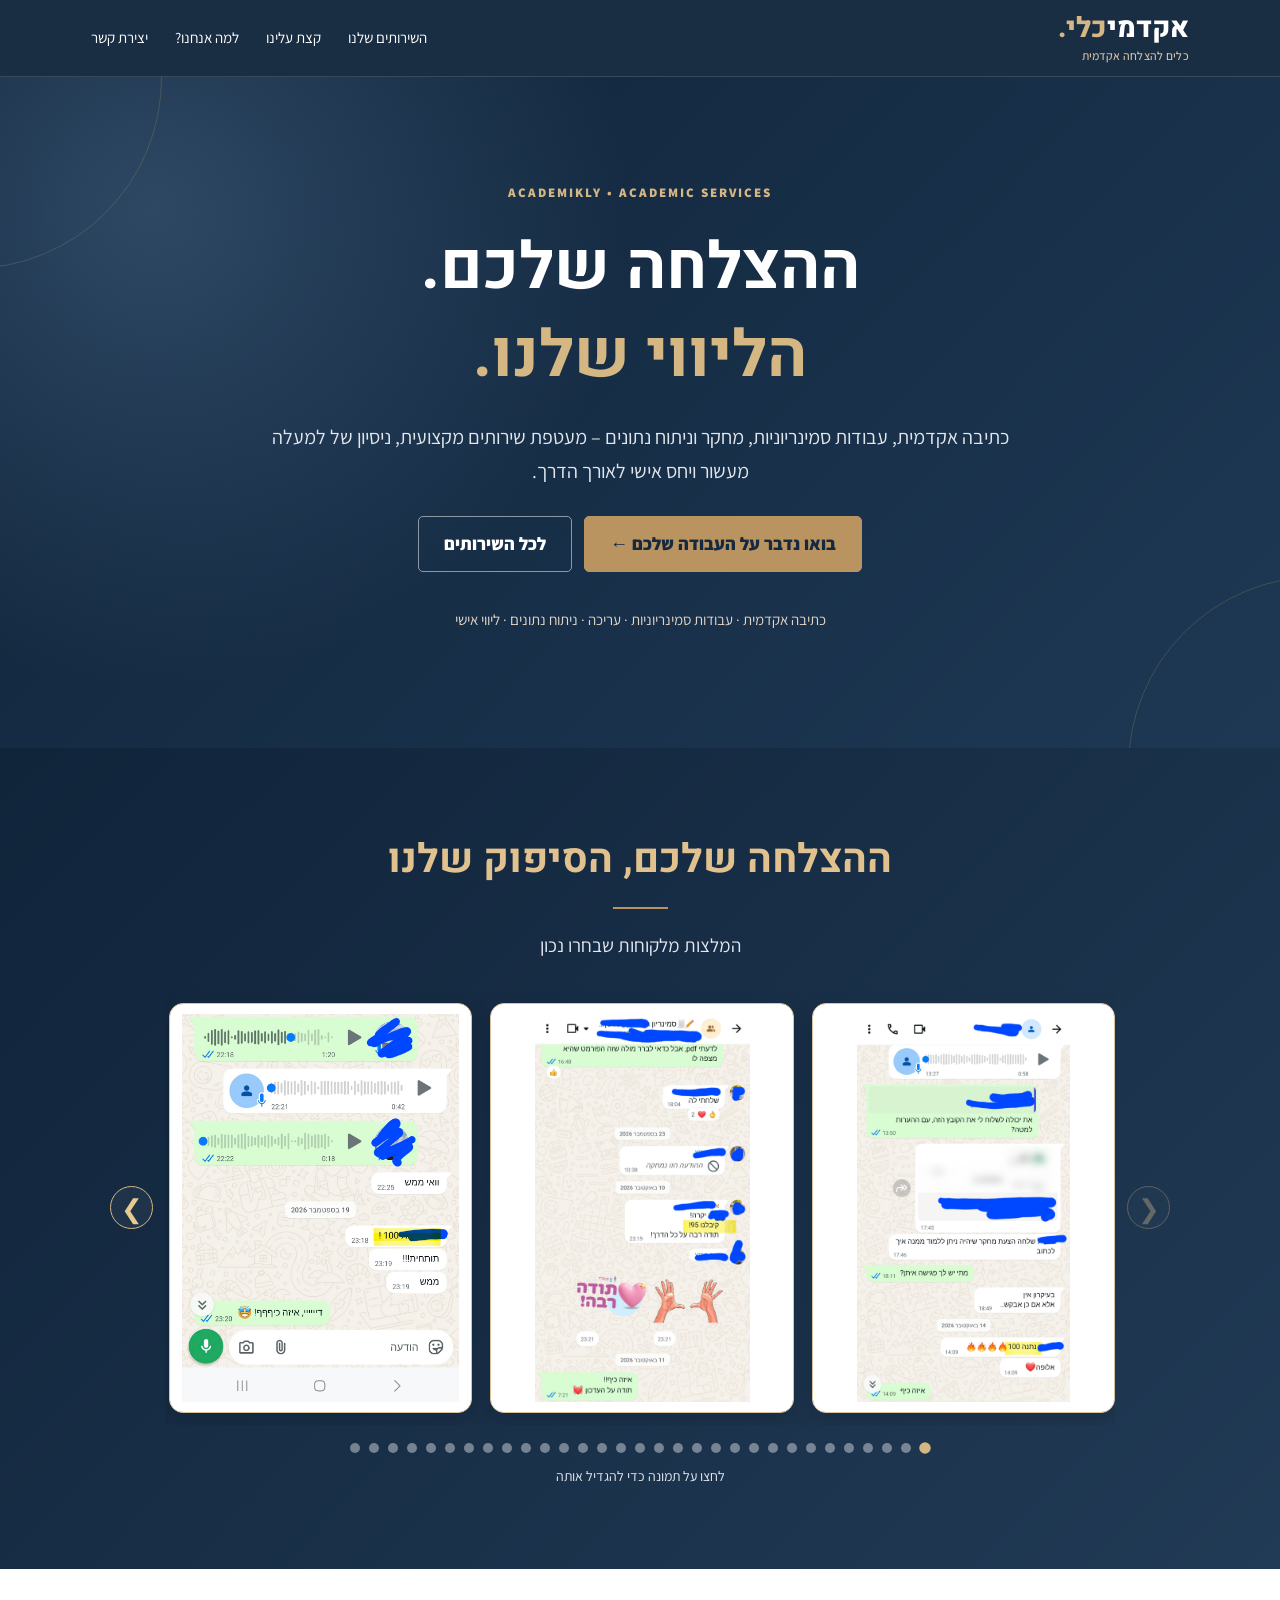
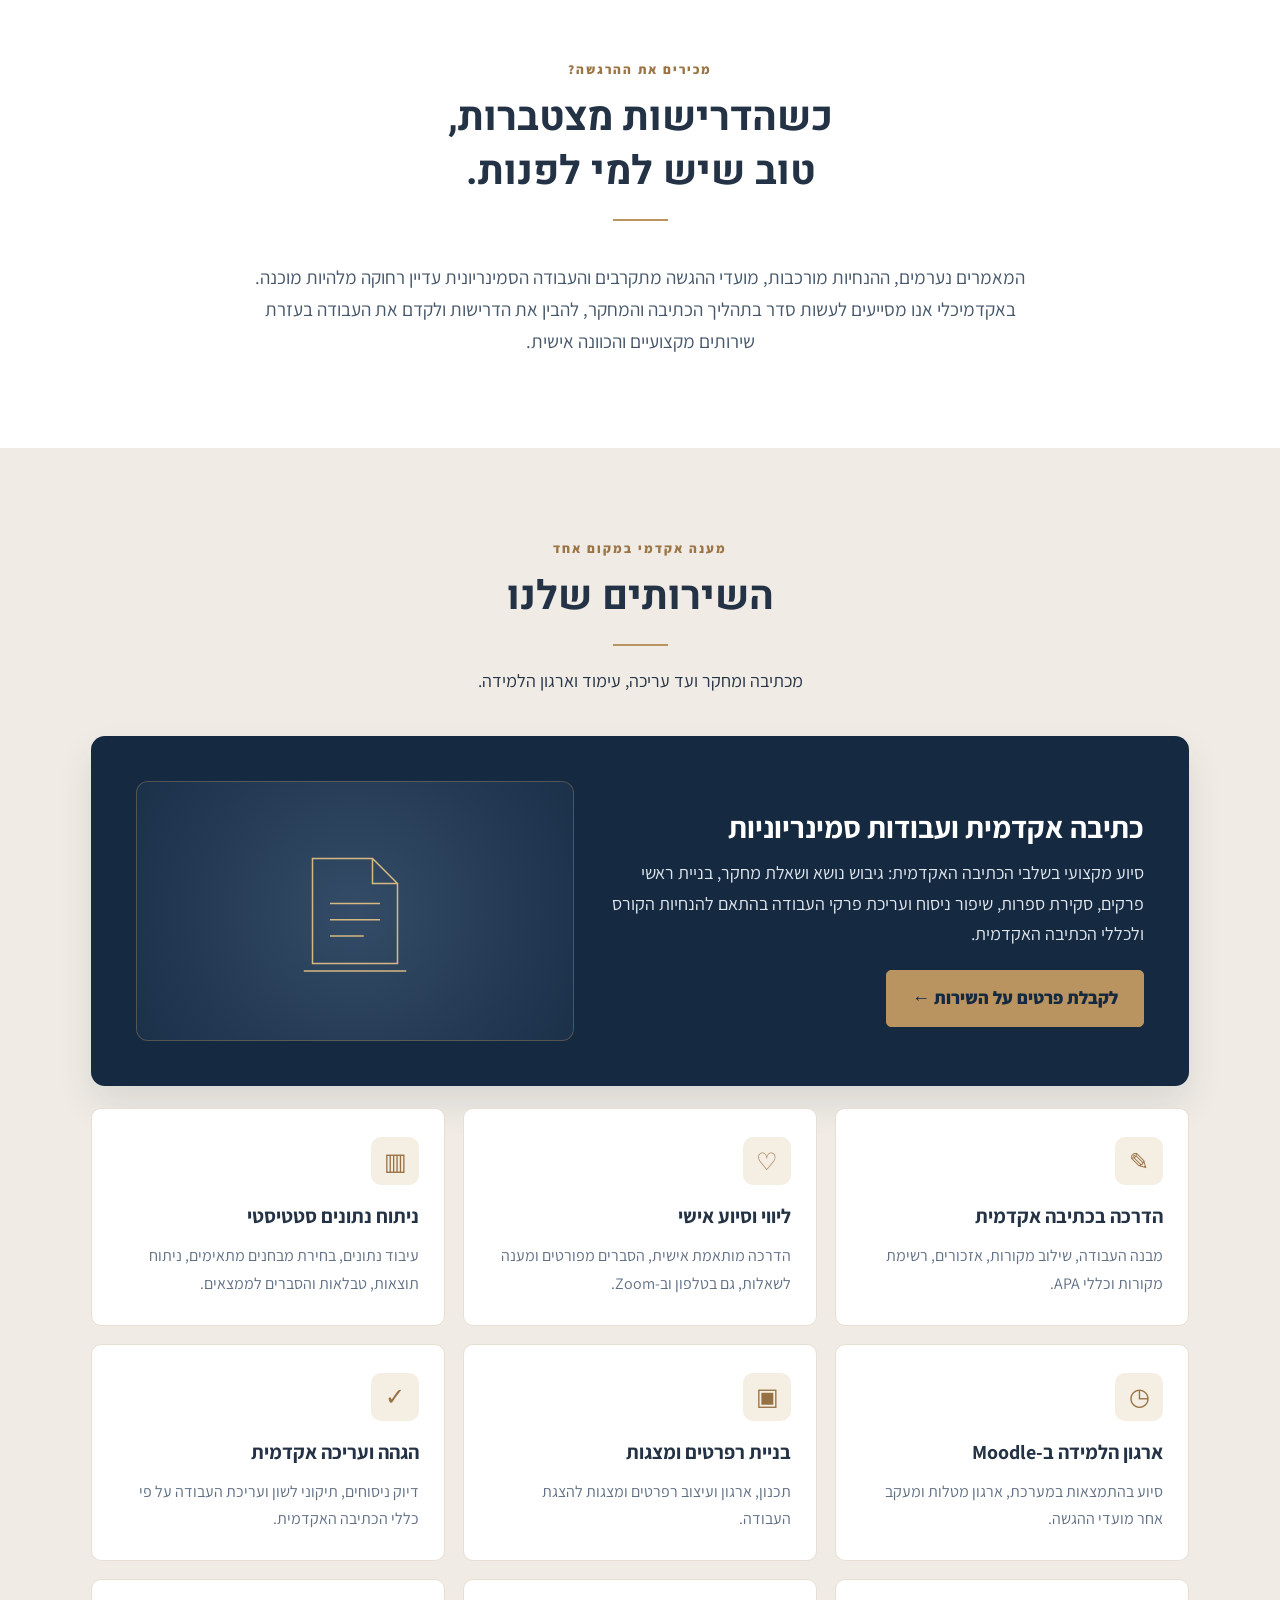
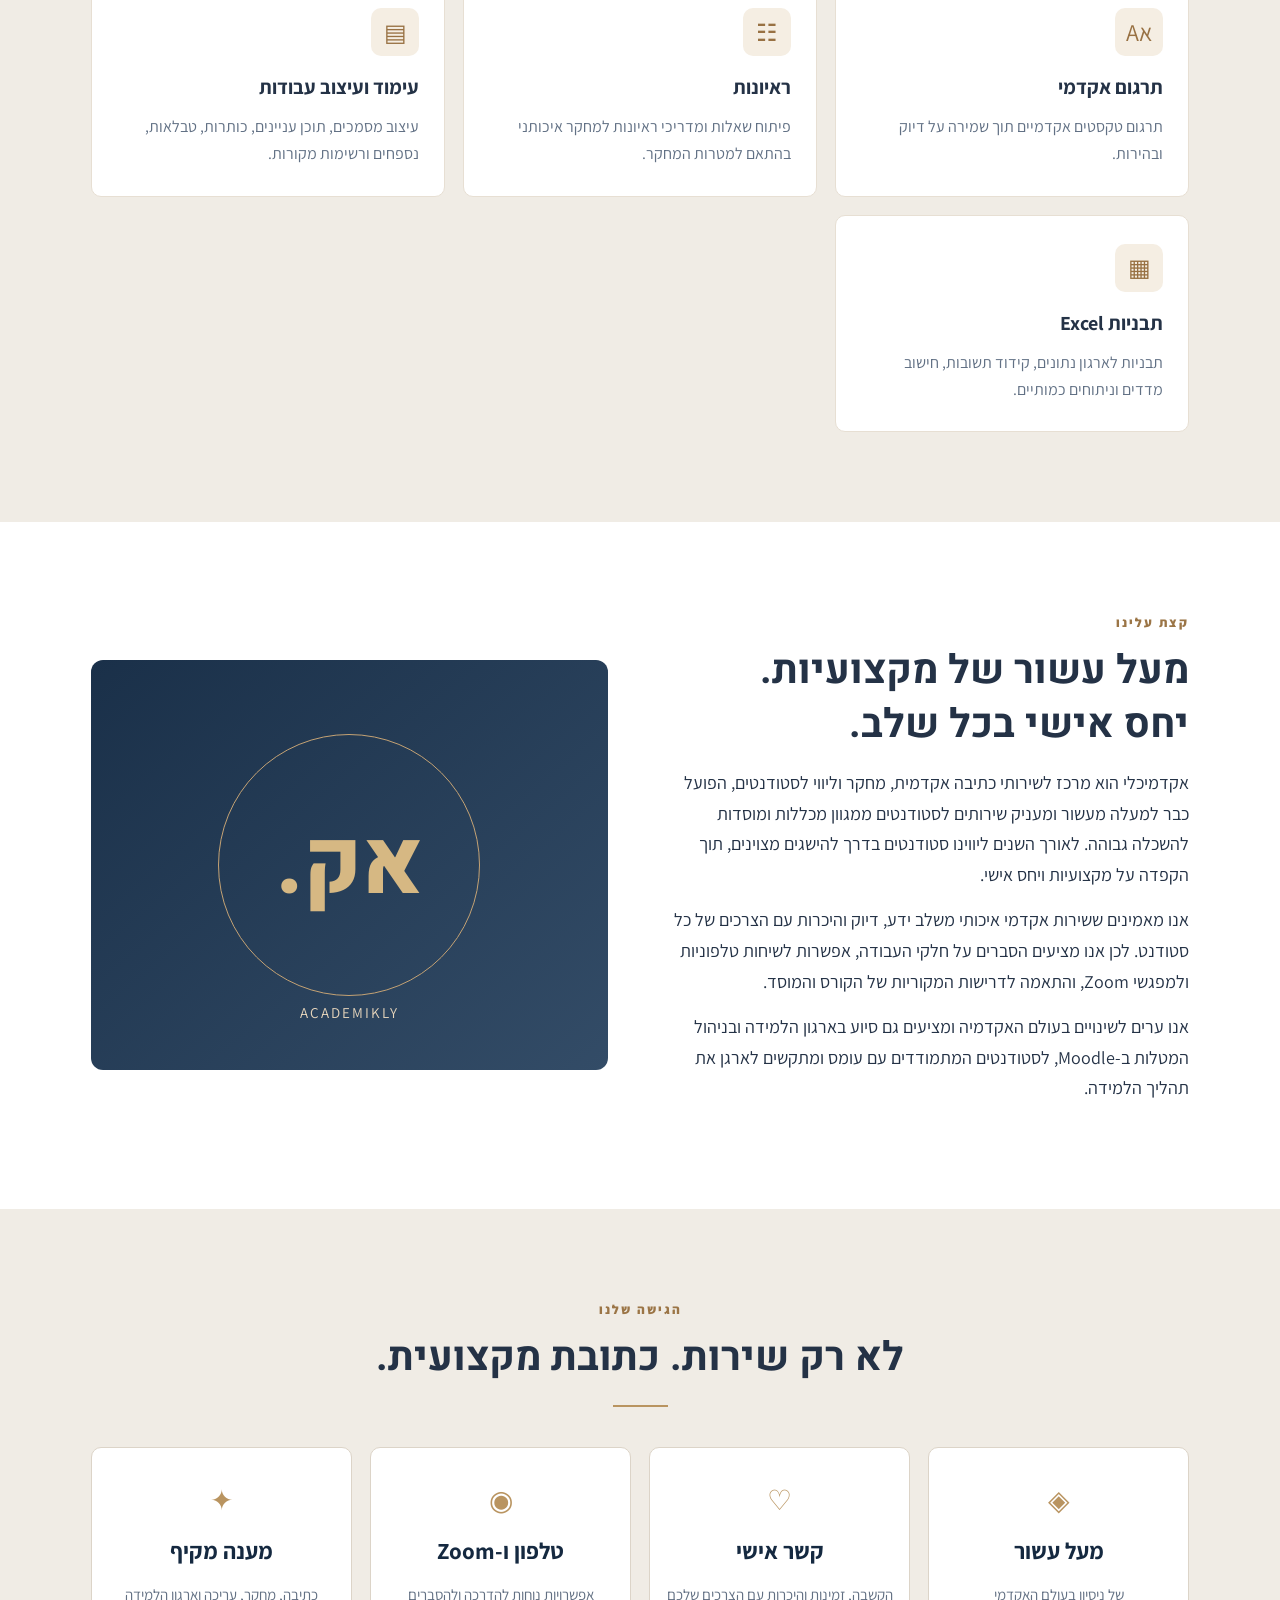
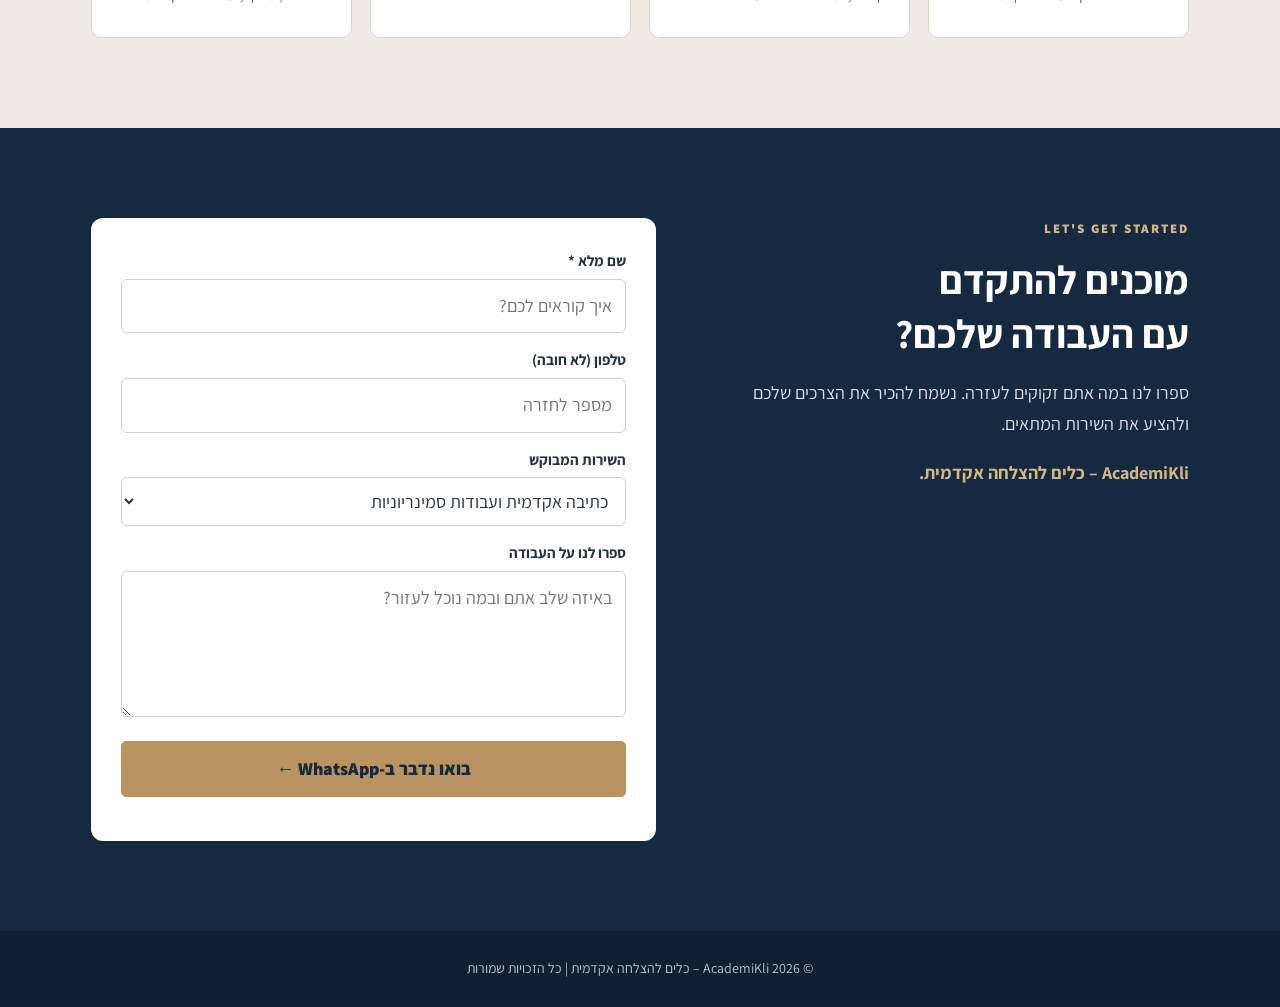
==== index.html @ c40c6113 "change chaya mushka phone" ====
<!doctype html>
<html lang="he" dir="rtl">
<head>
<meta charset="utf-8"><meta name="viewport" content="width=device-width,initial-scale=1">
<meta name="description" content="אקדמיכלי AcademiKly – מרכז לשירותי כתיבה אקדמית, עריכה, מחקר, ניתוח נתונים וליווי אישי לסטודנטים. מעל עשור של ניסיון.">
<title>אקדמיכלי - AcademiKly | ההצלחה שלכם. הליווי שלנו.</title>
<link rel="preconnect" href="https://fonts.googleapis.com"><link rel="preconnect" href="https://fonts.gstatic.com" crossorigin><link href="https://fonts.googleapis.com/css2?family=Assistant:wght@400;500;600;700;800&family=Heebo:wght@400;500;600;700;800&display=swap" rel="stylesheet">
<style>
:root{--navy:#152940;--navy2:#213a55;--gold:#b99460;--cream:#f8f5ef;--ink:#243246;--muted:#647184;--line:#e7dfd3}*{box-sizing:border-box}html{scroll-behavior:smooth}body{margin:0;background:var(--cream);color:var(--ink);font-family:Assistant,Arial,sans-serif;font-size:18px;line-height:1.7}a{text-decoration:none;color:inherit}button,input,select,textarea{font:inherit}button{cursor:pointer}.wrap{max-width:1150px;margin:auto;padding:0 26px}.top{position:sticky;top:0;z-index:10;background:rgba(21,41,64,.98);color:white;border-bottom:1px solid #ffffff22}.nav{display:flex;justify-content:space-between;align-items:center;gap:20px;min-height:76px}.brand{font-family:Heebo,sans-serif;font-size:28px;font-weight:800;line-height:1.1;white-space:nowrap}.brand span{color:#d5b784}.brand small{display:block;font-family:Assistant,sans-serif;font-size:12px;letter-spacing:.3px;color:#d8c5a7;font-weight:500;margin-top:5px}.links{display:flex;align-items:center;gap:27px;font-size:15px}.links a:hover{color:#e5c99f}.btn{display:inline-flex;align-items:center;justify-content:center;gap:10px;padding:12px 25px;background:var(--gold);color:#152940;font-weight:800;border:1px solid var(--gold);border-radius:5px;transition:transform .2s,background .2s}.btn:hover{background:#d0ac78;transform:translateY(-2px)}.btn-outline{background:transparent;color:#fff;border-color:#ffffff80}.btn-outline:hover{background:#ffffff15}.hero{position:relative;overflow:hidden;background:radial-gradient(circle at 12% 20%,#2e4864 0%,transparent 38%),linear-gradient(135deg,#10243a,#1e3854);color:white;text-align:center;padding:105px 0 115px}.hero:before,.hero:after{content:"";position:absolute;width:380px;height:380px;border:1px solid #c9a76d35;border-radius:50%;pointer-events:none}.hero:before{left:-220px;top:-190px}.hero:after{right:-230px;bottom:-210px}.eyebrow{font-size:13px;font-weight:800;letter-spacing:2px;color:#d5b784;text-transform:uppercase}.hero h1{font-family:Heebo,sans-serif;font-size:clamp(36px,5.8vw,65px);line-height:1.35;margin:20px 0}.hero h1 em{font-style:normal;color:#d5b784}.hero p{max-width:760px;margin:0 auto 28px;color:#e1e7ed;font-size:20px}.hero-actions{display:flex;justify-content:center;gap:12px;flex-wrap:wrap}.hero-cats{margin-top:35px;color:#e2d5c4;font-size:15px}.section{padding:90px 0}.section-head{text-align:center;margin-bottom:40px}.section-head h2,.split h2{font-family:Heebo,sans-serif;font-size:clamp(29px,3.5vw,40px);line-height:1.35;margin:10px 0 16px}.line{height:2px;width:55px;background:var(--gold);margin:20px auto}.lead{max-width:810px;margin:auto;text-align:center;color:#45566a;font-size:19px}.light{background:#fff}.soft{background:#f0ece5}.service-feature{display:grid;grid-template-columns:1.1fr .9fr;gap:35px;align-items:center;background:var(--navy);color:white;border-radius:14px;padding:45px;margin-bottom:22px;box-shadow:0 18px 35px #172a3f1a}.service-feature h3{font-size:30px;line-height:1.4;margin:10px 0}.service-feature p{color:#e0e6ed;margin:0 0 20px}.feature-art{min-height:260px;border:1px solid #b9946059;border-radius:12px;display:flex;align-items:center;justify-content:center;background:radial-gradient(circle,#344c67,#1b3049)}.feature-art svg{width:150px;height:150px;stroke:#d6b883;fill:none;stroke-width:1.2}.service-grid{display:grid;grid-template-columns:repeat(3,1fr);gap:18px}.service{background:#fff;border:1px solid var(--line);border-radius:10px;padding:28px 25px;transition:transform .2s,box-shadow .2s}.service:hover{transform:translateY(-3px);box-shadow:0 12px 25px #172a3f12}.service-icon{display:grid;place-items:center;width:48px;height:48px;border-radius:10px;background:#f5eee3;color:#987143;font-size:24px;margin-bottom:14px}.service h3{font-size:20px;margin:0 0 9px}.service p{font-size:16px;color:#617084;margin:0}.split{display:grid;grid-template-columns:1fr 1fr;align-items:center;gap:65px}.split p{margin:0 0 15px}.about-art{min-height:410px;background:linear-gradient(140deg,#1a3049,#334c67);border-radius:12px;display:grid;place-items:center;position:relative;overflow:hidden}.about-art:before{content:"";width:260px;height:260px;border:1px solid #c4a274;border-radius:50%;position:absolute}.about-art .monogram{font-size:90px;color:#d6b883;font-family:Heebo,sans-serif;font-weight:800}.about-art small{position:absolute;bottom:45px;color:#e8d6bc;letter-spacing:2px}.points{display:grid;grid-template-columns:repeat(4,1fr);gap:18px}.point{text-align:center;padding:28px 16px;border:1px solid #dcd4c8;background:#fff;border-radius:10px}.point strong{display:block;font-size:23px;color:var(--navy);margin:8px 0}.point span{font-size:15px;color:#627083}.point .symbol{font-size:28px;color:var(--gold)}.contact{background:var(--navy);color:white}.contact-layout{display:grid;grid-template-columns:.9fr 1.1fr;gap:70px;align-items:start}.contact h2{font-size:40px;line-height:1.35;margin:12px 0}.contact p{color:#d8e0e9}.form{background:#fff;color:var(--ink);padding:30px;border-radius:12px;display:grid;gap:14px}.form label{display:block;font-weight:700;font-size:15px;margin-bottom:5px}.form input,.form select,.form textarea{width:100%;padding:11px 13px;border:1px solid #cbd1d8;border-radius:6px;background:white;color:#243246;outline-color:var(--gold)}.form textarea{resize:vertical}.form .btn{width:100%}.fine{font-size:13px;color:#647184;line-height:1.5}.foot{background:#0e2033;color:#b9c5d0;text-align:center;padding:26px;font-size:14px}.mobile-menu{display:none}.sr-only{position:absolute;width:1px;height:1px;overflow:hidden;clip:rect(0,0,0,0)}@media(max-width:800px){.links{display:none;position:absolute;top:76px;left:0;right:0;background:#152940;flex-direction:column;padding:22px}.links.open{display:flex}.mobile-menu{display:block;background:none;border:1px solid #ffffff55;color:white;border-radius:5px;padding:7px 13px}.hero{padding:75px 0}.section{padding:65px 0}.service-feature,.split,.contact-layout{grid-template-columns:1fr;gap:28px}.feature-art{min-height:170px}.service-grid{grid-template-columns:repeat(2,1fr)}.points{grid-template-columns:repeat(2,1fr)}}@media(max-width:520px){.wrap{padding:0 19px}.brand{font-size:24px}.hero p{font-size:18px}.service-grid{grid-template-columns:1fr}.service-feature{padding:27px}.service-feature h3{font-size:25px}.about-art{min-height:270px}.contact h2{font-size:32px}.form{padding:21px}.hero-cats{font-size:13px}}

/* Testimonials carousel – isolated styles */
.testimonials{background:linear-gradient(135deg,#10243a,#213a55);color:#fff;padding:75px 0 80px;overflow:hidden}
.testimonials .section-head{margin-bottom:30px}
.testimonials .section-head h2{color:#e1c18d}
.testimonials .review-subtitle{color:#e3e9f0;margin:0;font-size:19px}
.review-shell{display:flex;align-items:center;gap:12px;max-width:1060px;margin:auto}
.review-track{display:flex;gap:18px;overflow-x:auto;scroll-snap-type:x mandatory;scrollbar-width:none;scroll-behavior:smooth;flex:1;padding:12px 2px;overscroll-behavior-inline:contain}
.review-track::-webkit-scrollbar{display:none}
.review-slide{flex:0 0 calc((100% - 36px)/3);min-width:0;height:410px;background:#fff;border:1px solid #d9c39f;border-radius:14px;padding:10px;scroll-snap-align:start;display:flex;align-items:center;justify-content:center;box-shadow:0 8px 25px #0002;cursor:zoom-in;color:#526175;overflow:hidden}
.review-slide img{display:block;width:100%;height:100%;object-fit:contain}
.review-placeholder{display:flex;flex-direction:column;align-items:center;justify-content:center;gap:10px;text-align:center;padding:15px;font-size:15px;color:#647184}
.review-placeholder svg{width:36px;height:36px;stroke:#b99460;fill:none;stroke-width:1.5}
.review-arrow{border:1px solid #d5b784;color:#e7c991;background:#ffffff0b;border-radius:50%;width:43px;height:43px;flex:0 0 43px;font-size:26px;line-height:1;display:grid;place-items:center;transition:background .2s}
.review-arrow:hover{background:#ffffff22}
.review-arrow:disabled{opacity:.35;cursor:default}
.review-dots{display:flex;justify-content:center;gap:9px;margin-top:18px;direction:rtl}
.review-dot{width:10px;height:10px;border:0;border-radius:50%;background:#ffffff66;padding:0}
.review-dot[aria-current="true"]{background:#d5b784;transform:scale(1.15)}
.review-hint{text-align:center;color:#e3e9f0;font-size:14px;margin:12px 0 0}
.review-modal{border:0;border-radius:14px;padding:42px 15px 15px;max-width:min(94vw,660px);max-height:92vh;background:#fff;position:fixed}
.review-modal::backdrop{background:#07101de0}
.review-modal img{display:block;max-width:100%;max-height:78vh;object-fit:contain;margin:auto}
.review-modal-close{position:absolute;top:6px;left:9px;border:0;background:transparent;font-size:27px;color:#152940;line-height:1.2}
@media(max-width:850px){.review-slide{flex-basis:calc((100% - 18px)/2)}}
@media(max-width:600px){.testimonials{padding:55px 0}.review-shell{gap:6px}.review-slide{flex-basis:100%;height:435px}.review-arrow{width:32px;height:32px;flex-basis:32px;font-size:21px}.review-track{gap:12px}.review-subtitle{font-size:17px!important}}
@media(prefers-reduced-motion:reduce){.review-track{scroll-behavior:auto}}

</style>
</head>
<body>
<header class="top"><div class="wrap nav"><a href="#top" class="brand" aria-label="אקדמיכלי, ראש הדף">אקדמי<span>כלי.</span><small>כלים להצלחה אקדמית</small></a><button class="mobile-menu" id="menuBtn" aria-label="פתיחת תפריט" aria-expanded="false">☰</button><nav class="links" id="navLinks" aria-label="ניווט ראשי"><a href="#services">השירותים שלנו</a><a href="#about">קצת עלינו</a><a href="#advantages">למה אנחנו?</a><a href="#contact">יצירת קשר</a></nav></div></header>
<main id="top"><section class="hero"><div class="wrap"><div class="eyebrow">ACADEMIKLY • ACADEMIC SERVICES</div><h1>ההצלחה שלכם.<br><em>הליווי שלנו.</em></h1><p>כתיבה אקדמית, עבודות סמינריוניות, מחקר וניתוח נתונים – מעטפת שירותים מקצועית, ניסיון של למעלה מעשור ויחס אישי לאורך הדרך.</p><div class="hero-actions"><a class="btn" href="#contact">בואו נדבר על העבודה שלכם ←</a><a class="btn btn-outline" href="#services">לכל השירותים</a></div><div class="hero-cats">כתיבה אקדמית · עבודות סמינריוניות · עריכה · ניתוח נתונים · ליווי אישי</div></div></section>

<!-- המלצות לקוחות: התמונות נטענות מהתיקייה images/testimonials -->
<section class="testimonials" id="testimonials" aria-labelledby="testimonials-title">
  <div class="wrap">
    <div class="section-head">
      <h2 id="testimonials-title">ההצלחה שלכם, הסיפוק שלנו</h2>
      <div class="line"></div>
      <p class="review-subtitle">המלצות מלקוחות שבחרו נכון</p>
    </div>
    <div class="review-shell">
    <button class="review-arrow" id="reviewPrev" type="button" aria-label="להמלצה הקודמת">❮</button>
      <div class="review-track" id="reviewTrack" role="region" aria-roledescription="קרוסלה" aria-label="המלצות לקוחות" tabindex="0">
        <!-- כרטיסי ההמלצות נוצרים באמצעות JavaScript -->
      </div>
    <button class="review-arrow" id="reviewNext" type="button" aria-label="להמלצה הבאה">❯</button>
    </div>
    <div class="review-dots" id="reviewDots" aria-label="ניווט בין המלצות"></div>
    <p class="review-hint">לחצו על תמונה כדי להגדיל אותה</p>
  </div>
</section>
<dialog class="review-modal" id="reviewModal" aria-label="תצוגת המלצה מוגדלת">
  <button class="review-modal-close" id="reviewModalClose" type="button" aria-label="סגירה">×</button>
  <img id="reviewModalImage" alt="">
</dialog>

<section class="section light"><div class="wrap"><div class="section-head"><div class="eyebrow" style="color:#9b7546">מכירים את ההרגשה?</div><h2>כשהדרישות מצטברות,<br>טוב שיש למי לפנות.</h2><div class="line"></div></div><p class="lead">המאמרים נערמים, ההנחיות מורכבות, מועדי ההגשה מתקרבים והעבודה הסמינריונית עדיין רחוקה מלהיות מוכנה. באקדמיכלי אנו מסייעים לעשות סדר בתהליך הכתיבה והמחקר, להבין את הדרישות ולקדם את העבודה בעזרת שירותים מקצועיים והכוונה אישית.</p></div></section>
<section class="section soft" id="services"><div class="wrap"><div class="section-head"><div class="eyebrow" style="color:#9b7546">מענה אקדמי במקום אחד</div>
<h2>השירותים שלנו</h2>
<div class="line"></div>
<p>מכתיבה ומחקר ועד עריכה, עימוד וארגון הלמידה.</p>
</div>

<article class="service-feature">
  <div>
    <h3>כתיבה אקדמית ועבודות סמינריוניות</h3>
    <p>סיוע מקצועי בשלבי הכתיבה האקדמית: גיבוש נושא ושאלת מחקר, בניית ראשי פרקים, סקירת ספרות, שיפור ניסוח ועריכת פרקי העבודה בהתאם להנחיות הקורס ולכללי הכתיבה האקדמית.</p>
    <a class="btn" href="#contact" data-service="כתיבה אקדמית ועבודות סמינריוניות">לקבלת פרטים על השירות ←</a>
  </div>

  <div class="feature-art" aria-hidden="true">
    <svg viewBox="0 0 120 120">
      <path d="M26 18h48l20 20v64H26z M74 18v20h20 M40 54h40 M40 67h40 M40 80h27 M19 108h82"/>
    </svg>
  </div>
</article>

<div class="service-grid">

<article class="service"><div class="service-icon">✎</div><h3>הדרכה בכתיבה אקדמית</h3><p>מבנה העבודה, שילוב מקורות, אזכורים, רשימת מקורות וכללי APA.</p></article>
<article class="service"><div class="service-icon">♡</div><h3>ליווי וסיוע אישי</h3><p>הדרכה מותאמת אישית, הסברים מפורטים ומענה לשאלות, גם בטלפון וב-Zoom.</p></article>
<article class="service"><div class="service-icon">▥</div><h3>ניתוח נתונים סטטיסטי</h3><p>עיבוד נתונים, בחירת מבחנים מתאימים, ניתוח תוצאות, טבלאות והסברים לממצאים.</p></article>
<article class="service"><div class="service-icon">◷</div><h3>ארגון הלמידה ב-Moodle</h3><p>סיוע בהתמצאות במערכת, ארגון מטלות ומעקב אחר מועדי ההגשה.</p></article>
<article class="service"><div class="service-icon">▣</div><h3>בניית רפרטים ומצגות</h3><p>תכנון, ארגון ועיצוב רפרטים ומצגות להצגת העבודה.</p></article>
<article class="service"><div class="service-icon">✓</div><h3>הגהה ועריכה אקדמית</h3><p>דיוק ניסוחים, תיקוני לשון ועריכת העבודה על פי כללי הכתיבה האקדמית.</p></article>
<article class="service"><div class="service-icon">אA</div><h3>תרגום אקדמי</h3><p>תרגום טקסטים אקדמיים תוך שמירה על דיוק  ובהירות.</p></article>
<article class="service"><div class="service-icon">☷</div><h3>ראיונות</h3><p>פיתוח שאלות ומדריכי ראיונות למחקר איכותני בהתאם למטרות המחקר.</p></article>
<article class="service"><div class="service-icon">▤</div><h3>עימוד ועיצוב עבודות</h3><p>עיצוב מסמכים, תוכן עניינים, כותרות, טבלאות, נספחים ורשימות מקורות.</p></article>
<article class="service"><div class="service-icon">▦</div><h3>תבניות Excel</h3><p>תבניות לארגון נתונים, קידוד תשובות, חישוב מדדים וניתוחים כמותיים.</p></article>
</div></div></section>
<section class="section light" id="about"><div class="wrap split"><div><div class="eyebrow" style="color:#9b7546">קצת עלינו</div><h2>מעל עשור של מקצועיות.<br>יחס אישי בכל שלב.</h2><p>אקדמיכלי הוא מרכז לשירותי כתיבה אקדמית, מחקר וליווי לסטודנטים, הפועל כבר למעלה מעשור ומעניק שירותים לסטודנטים ממגוון מכללות ומוסדות להשכלה גבוהה. לאורך השנים ליווינו סטודנטים בדרך להישגים מצוינים, תוך הקפדה על מקצועיות ויחס אישי.</p><p>אנו מאמינים ששירות אקדמי איכותי משלב ידע, דיוק והיכרות עם הצרכים של כל סטודנט. לכן אנו מציעים הסברים על חלקי העבודה, אפשרות לשיחות טלפוניות ולמפגשי Zoom, והתאמה לדרישות המקוריות של הקורס והמוסד.</p><p>אנו ערים לשינויים בעולם האקדמיה ומציעים גם סיוע בארגון הלמידה ובניהול המטלות ב-Moodle, לסטודנטים המתמודדים עם עומס ומתקשים לארגן את תהליך הלמידה.</p></div><div class="about-art" aria-label="אקדמיכלי – מרכז לשירותים אקדמיים"><div class="monogram">אק.</div><small>ACADEMIKLY</small></div></div></section>
<section class="section soft" id="advantages"><div class="wrap"><div class="section-head"><div class="eyebrow" style="color:#9b7546">הגישה שלנו</div><h2>לא רק שירות. כתובת מקצועית.</h2><div class="line"></div></div><div class="points"><div class="point"><div class="symbol">◈</div><strong>מעל עשור</strong><span>של ניסיון בעולם האקדמי</span></div><div class="point"><div class="symbol">♡</div><strong>קשר אישי</strong><span>הקשבה, זמינות והיכרות עם הצרכים שלכם</span></div><div class="point"><div class="symbol">◉</div><strong>טלפון ו-Zoom</strong><span>אפשרויות נוחות להדרכה ולהסברים</span></div><div class="point"><div class="symbol">✦</div><strong>מענה מקיף</strong><span>כתיבה, מחקר, עריכה וארגון הלמידה</span></div></div></div></section>
<section class="section contact" id="contact">
  <div class="wrap contact-layout">
    <div>
      <div class="eyebrow">LET'S GET STARTED</div>
      <h2>מוכנים להתקדם<br>עם העבודה שלכם?</h2>
      <p>ספרו לנו במה אתם זקוקים לעזרה. נשמח להכיר את הצרכים שלכם ולהציע את השירות המתאים.</p>
      <p>
        <strong style="color:#d5b784">
          AcademiKli – כלים להצלחה אקדמית.
        </strong>
      </p>
    </div>

    <form class="form" id="contactForm">
      <div>
        <label for="name">שם מלא *</label>
        <input id="name" name="name" autocomplete="name" required placeholder="איך קוראים לכם?">
      </div>

      <div>
        <label for="phone">טלפון (לא חובה)</label>
        <input id="phone" name="phone" autocomplete="tel" inputmode="tel" placeholder="מספר לחזרה">
      </div>

      <div>
        <label for="service">השירות המבוקש</label>
        <select id="service" name="service">
          <option>כתיבה אקדמית ועבודות סמינריוניות</option>
          <option>ניתוח נתונים סטטיסטי</option>
          <option>ליווי אישי</option>
          <option>הדרכה בכתיבה אקדמית</option>
          <option>רפרטים ומצגות</option>
          <option>הגהה ועריכה</option>
          <option>תרגום</option>
          <option>מדריכי ראיונות</option>
          <option>עימוד ועיצוב</option>
          <option>תבניות Excel</option>
          <option>ארגון למידה ב-Moodle</option>
          <option>אחר / התייעצות</option>
        </select>
      </div>

      <div>
        <label for="message">ספרו לנו על העבודה</label>
        <textarea id="message" name="message" rows="4" placeholder="באיזה שלב אתם ובמה נוכל לעזור?"></textarea>
      </div>

      <button type="submit" class="btn">בואו נדבר ב-WhatsApp ←</button>
      <div id="formStatus" class="fine" role="status"></div>
    </form>
  </div>
</section>
</main>
<footer class="foot">
  © <span id="year"></span> AcademiKli – כלים להצלחה אקדמית | כל הזכויות שמורות
</footer>
<script>
// הכניסו כאן את מספר ה-WhatsApp העסקי בפורמט בינלאומי, ללא + או רווחים. לדוגמה: 972501234567
const BUSINESS_WHATSAPP = '972584077015'; // 972552879853
const menuBtn=document.getElementById('menuBtn'),links=document.getElementById('navLinks');menuBtn.addEventListener('click',()=>{const open=links.classList.toggle('open');menuBtn.setAttribute('aria-expanded',String(open));});links.querySelectorAll('a').forEach(a=>a.addEventListener('click',()=>{links.classList.remove('open');menuBtn.setAttribute('aria-expanded','false')}));document.getElementById('year').textContent=new Date().getFullYear();document.querySelectorAll('[data-service]').forEach(a=>a.addEventListener('click',()=>{document.getElementById('service').value=a.dataset.service}));document.getElementById('contactForm').addEventListener('submit',async e=>{e.preventDefault();const f=e.currentTarget;const msg=`שלום, הגעתי דרך אתר אקדמיכלי.\nשם: ${f.name.value}\nטלפון: ${f.phone.value||'לא צוין'}\nשירות מבוקש: ${f.service.value}\nפרטים: ${f.message.value||'אשמח לקבל פרטים'}`;const status=document.getElementById('formStatus');if(BUSINESS_WHATSAPP.trim()){window.open(`https://wa.me/${BUSINESS_WHATSAPP.replace(/\D/g,'')}?text=${encodeURIComponent(msg)}`,'_blank','noopener,noreferrer');status.textContent='נפתחה הודעת WhatsApp. יש ללחוץ על שליחה באפליקציה.';}else{try{await navigator.clipboard.writeText(msg);status.textContent='הפנייה הועתקה. כדי להפעיל שליחה יש להוסיף את מספר ה-WhatsApp העסקי בקוד.'}catch{status.textContent='יש להגדיר מספר WhatsApp עסקי בקוד כדי לאפשר שליחת פניות.'}}});
</script>

<script>
// הוספת תמונות: העלו קבצים לתיקייה images/testimonials ושנו כאן את הרשימה.
// אפשר להשתמש גם ב-png או webp, כל עוד שם הקובץ תואם.
(() => {

const reviewImages = [
  'images/testimonials/Screenshot_20261021_134149_WhatsApp.jpg',
  'images/testimonials/Screenshot_20261021_211452_WhatsApp.jpg',
  'images/testimonials/Screenshot_20261021_211536_WhatsApp.jpg',
  'images/testimonials/Screenshot_20261021_211557_WhatsApp.jpg',
  'images/testimonials/Screenshot_20261021_211622_WhatsApp.jpg',
  'images/testimonials/Screenshot_20261021_211754_WhatsApp.jpg',
  'images/testimonials/Screenshot_20261021_211828_WhatsApp.jpg',
  'images/testimonials/Screenshot_20261021_211842_WhatsApp.jpg',
  'images/testimonials/Screenshot_20261021_211859_WhatsApp.jpg',
  'images/testimonials/Screenshot_20261021_211924_WhatsApp.jpg',
  'images/testimonials/Screenshot_20261021_212011_WhatsApp.jpg',
  'images/testimonials/Screenshot_20261021_212052_WhatsApp.jpg',
  'images/testimonials/Screenshot_20261021_212134_WhatsApp.jpg',
  'images/testimonials/Screenshot_20261021_212207_WhatsApp.jpg',
  'images/testimonials/Screenshot_20261021_212238_WhatsApp.jpg',
  'images/testimonials/Screenshot_20261021_212255_WhatsApp.jpg',
  'images/testimonials/Screenshot_20261021_212316_WhatsApp.jpg',
  'images/testimonials/Screenshot_20261021_212338_WhatsApp.jpg',
  'images/testimonials/Screenshot_20261021_212355_WhatsApp.jpg',
  'images/testimonials/Screenshot_20261021_212423_WhatsApp.jpg',
  'images/testimonials/Screenshot_20261021_212506_WhatsApp.jpg',
  'images/testimonials/Screenshot_20261021_212557_WhatsApp.jpg',
  'images/testimonials/Screenshot_20261021_212626_WhatsApp.jpg',
  'images/testimonials/Screenshot_20261021_212659_WhatsApp.jpg',
  'images/testimonials/Screenshot_20261021_212711_WhatsApp.jpg',
  'images/testimonials/Screenshot_20261021_212726_WhatsApp.jpg',
  'images/testimonials/Screenshot_20261021_212802_WhatsApp.jpg',
  'images/testimonials/Screenshot_20261021_212815_WhatsApp.jpg',
  'images/testimonials/Screenshot_20261021_212856_WhatsApp.jpg',
  'images/testimonials/Screenshot_20261021_212910_WhatsApp.jpg',
  'images/testimonials/Screenshot_20261021_212951_WhatsApp.jpg',
  'images/testimonials/Screenshot_20261021_214111_WhatsApp.jpg',
  'images/testimonials/Screenshot_20261021_214211_WhatsApp.jpg'
];

  const track = document.getElementById('reviewTrack');
  const dots = document.getElementById('reviewDots');
  const prev = document.getElementById('reviewPrev');
  const next = document.getElementById('reviewNext');
  const modal = document.getElementById('reviewModal');
  const modalImage = document.getElementById('reviewModalImage');
  const closeModal = document.getElementById('reviewModalClose');
  if (!track || !reviewImages.length) return;

  const placeholder = () => {
    const span = document.createElement('span');
    span.className = 'review-placeholder';
    span.innerHTML = '<svg viewBox="0 0 40 40" aria-hidden="true"><rect x="5" y="6" width="30" height="28" rx="3"/><circle cx="14" cy="15" r="3"/><path d="m8 29 9-10 6 6 4-4 6 8"/></svg><span>כאן תופיע המלצת הלקוח לאחר העלאת התמונה</span>';
    return span;
  };

  reviewImages.forEach((src, index) => {
    const button = document.createElement('button');
    button.type = 'button';
    button.className = 'review-slide';
    button.setAttribute('aria-label', `הגדלת המלצה ${index + 1}`);
    const img = document.createElement('img');
    img.src = src;
    img.alt = `המלצה מלקוח של אקדמיכלי`;
    img.loading = 'lazy';
    img.addEventListener('error', () => {
      img.remove();
      button.append(placeholder());
      button.disabled = true;
      button.style.cursor = 'default';
    }, {once:true});
    button.append(img);
    button.addEventListener('click', () => {
      if (!img.isConnected) return;
      modalImage.src = img.src;
      modalImage.alt = img.alt;
      modal.showModal();
    });
    track.append(button);
  });

  const cards = [...track.querySelectorAll('.review-slide')];
  const reducedMotion = window.matchMedia('(prefers-reduced-motion: reduce)');
  const cardStep = () => cards[0].getBoundingClientRect().width + (parseFloat(getComputedStyle(track).gap) || 0);
  const visibleCount = () => Math.max(1, Math.round(track.clientWidth / cardStep()));
  const maxIndex = () => Math.max(0, cards.length - visibleCount());
  const currentIndex = () => Math.max(0, Math.min(maxIndex(), Math.round(Math.abs(track.scrollLeft) / cardStep())));
  const goTo = index => {
    const target = Math.max(0, Math.min(maxIndex(), index));
    track.scrollTo({left: -target * cardStep(), behavior: reducedMotion.matches ? 'instant' : 'smooth'});
  };
  const update = () => {
    const current = currentIndex();
    prev.disabled = current === 0;
    next.disabled = current >= maxIndex();
    dots.replaceChildren();
    for (let i = 0; i <= maxIndex(); i++) {
      const dot = document.createElement('button');
      dot.type = 'button';
      dot.className = 'review-dot';
      dot.setAttribute('aria-label', `מעבר להמלצה ${i + 1}`);
      dot.setAttribute('aria-current', String(i === current));
      dot.addEventListener('click', () => goTo(i));
      dots.append(dot);
    }
  };
  prev.addEventListener('click', () => goTo(currentIndex() - 1));
  next.addEventListener('click', () => goTo(currentIndex() + 1));
  track.addEventListener('scroll', update, {passive:true});
  window.addEventListener('resize', update);
  closeModal.addEventListener('click', () => modal.close());
  modal.addEventListener('click', e => { if (e.target === modal) modal.close(); });
  update();
})();
</script>

</body></html>

<!-- Testimonials branch preview -->
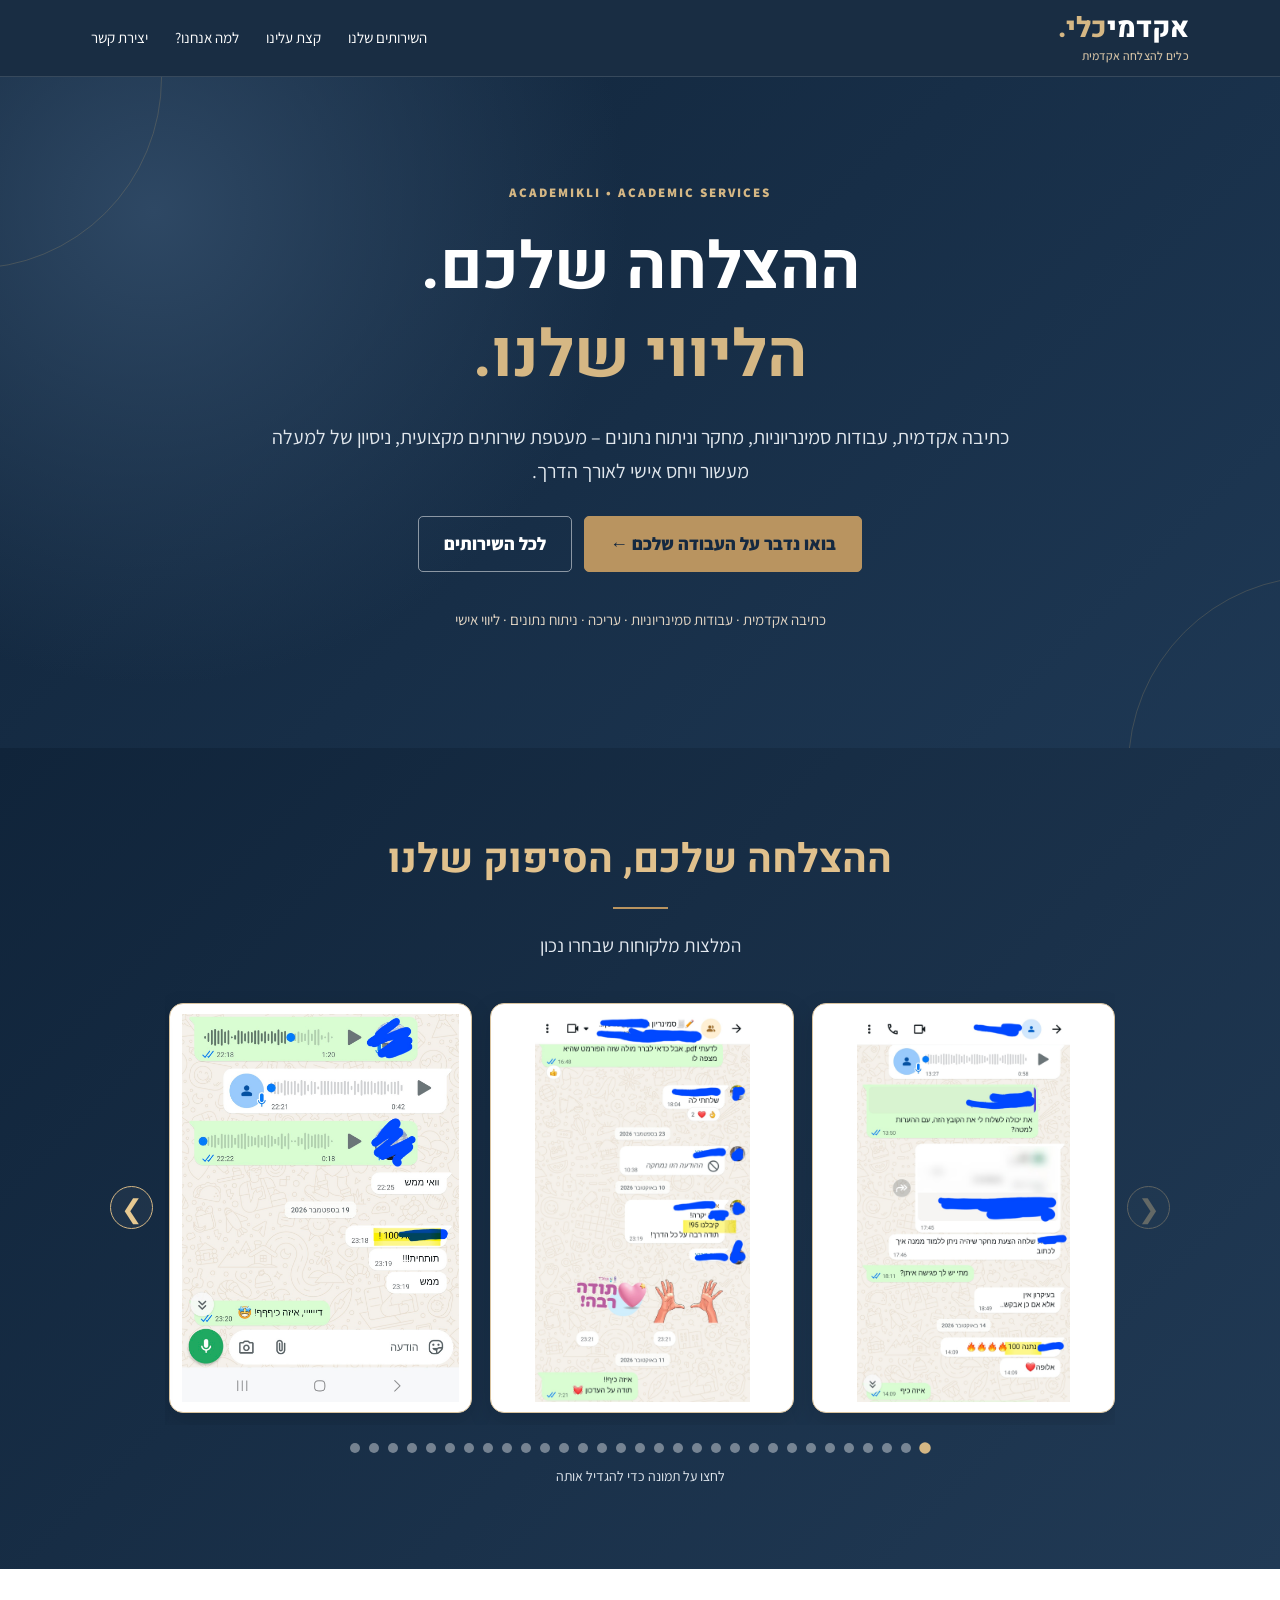
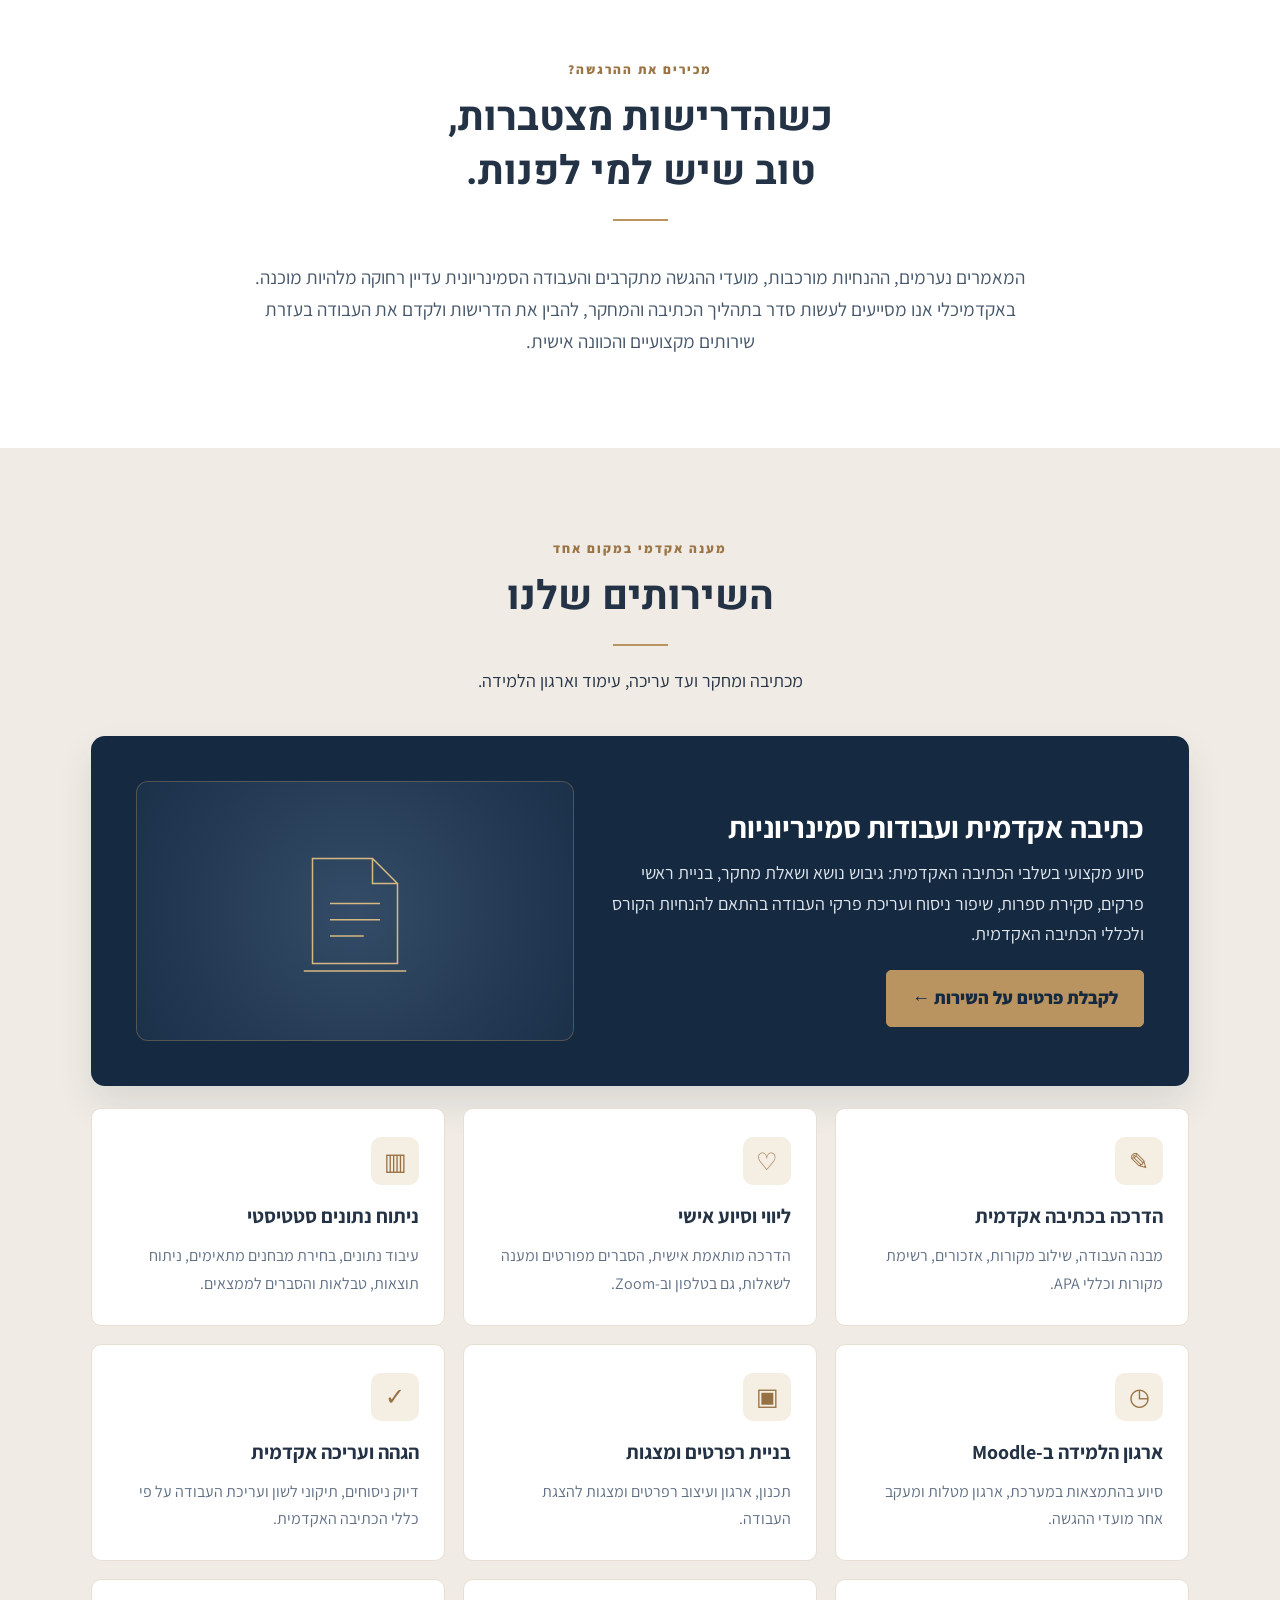
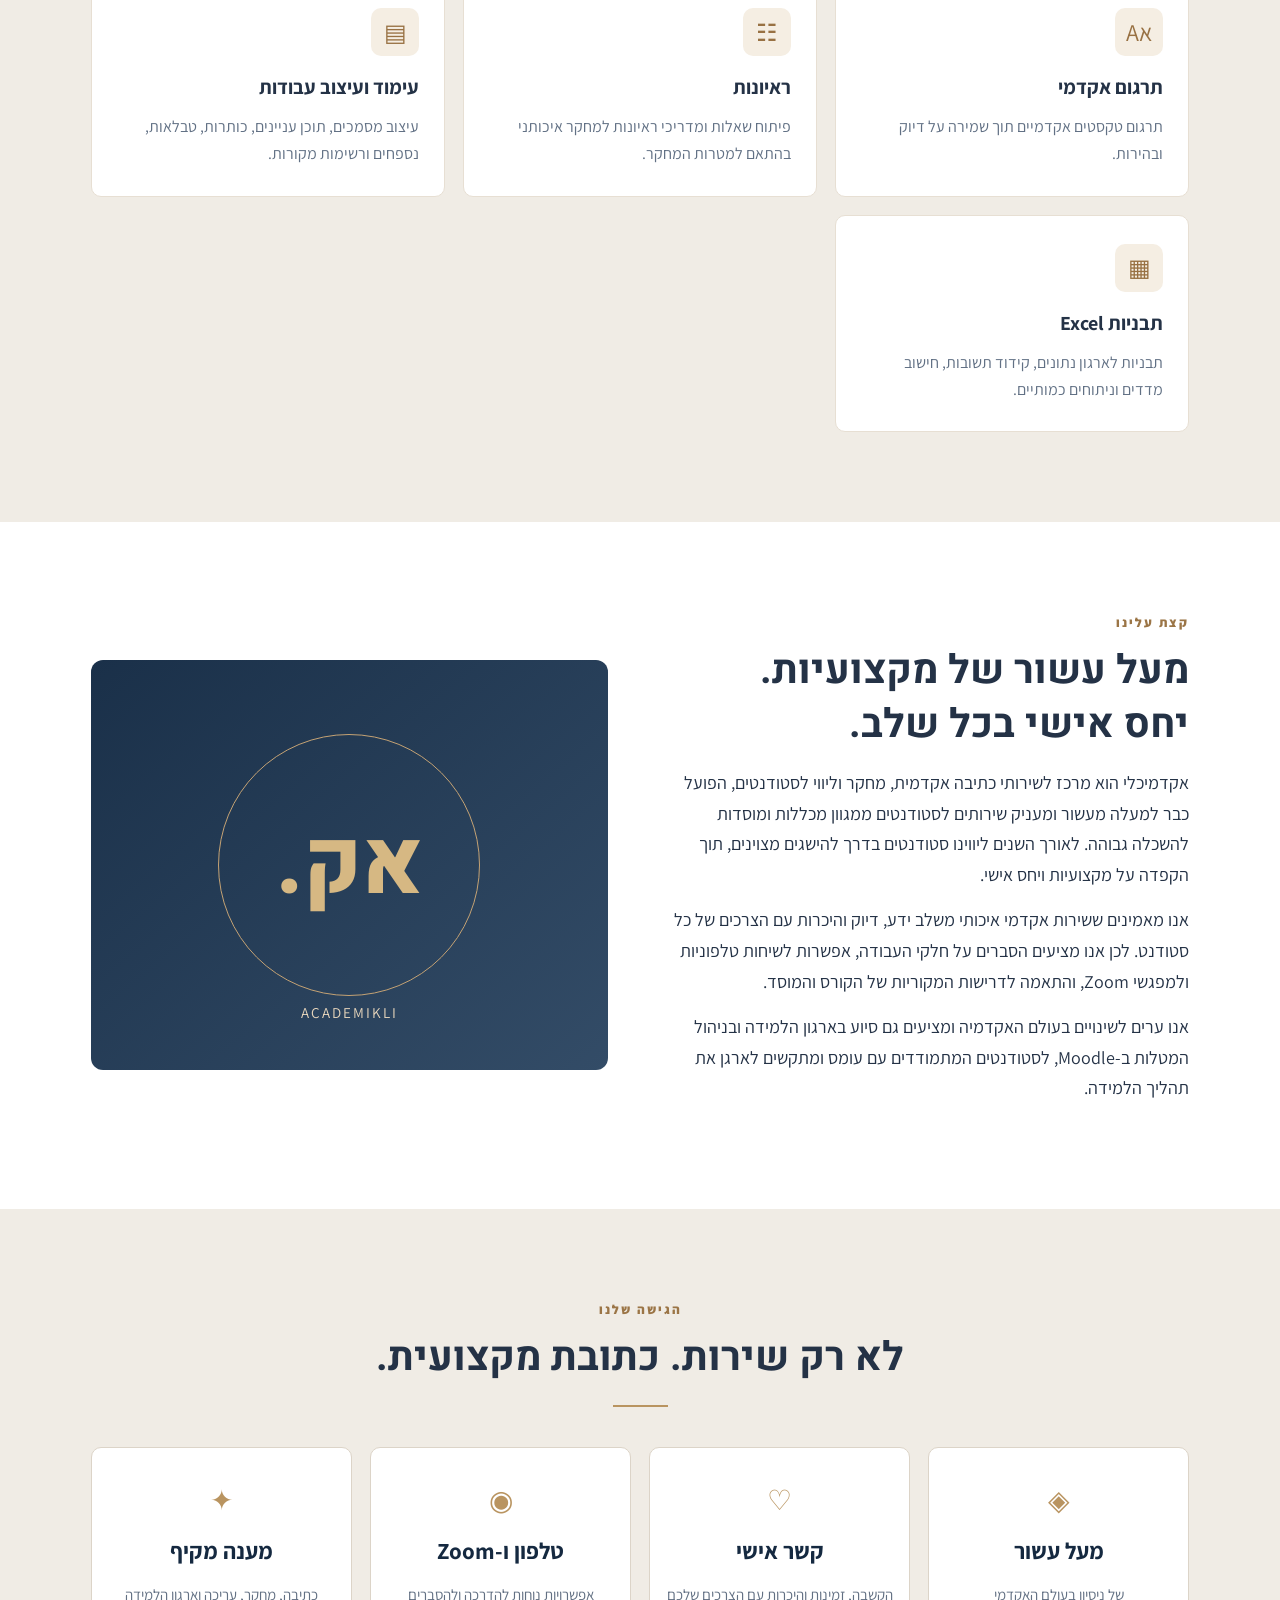
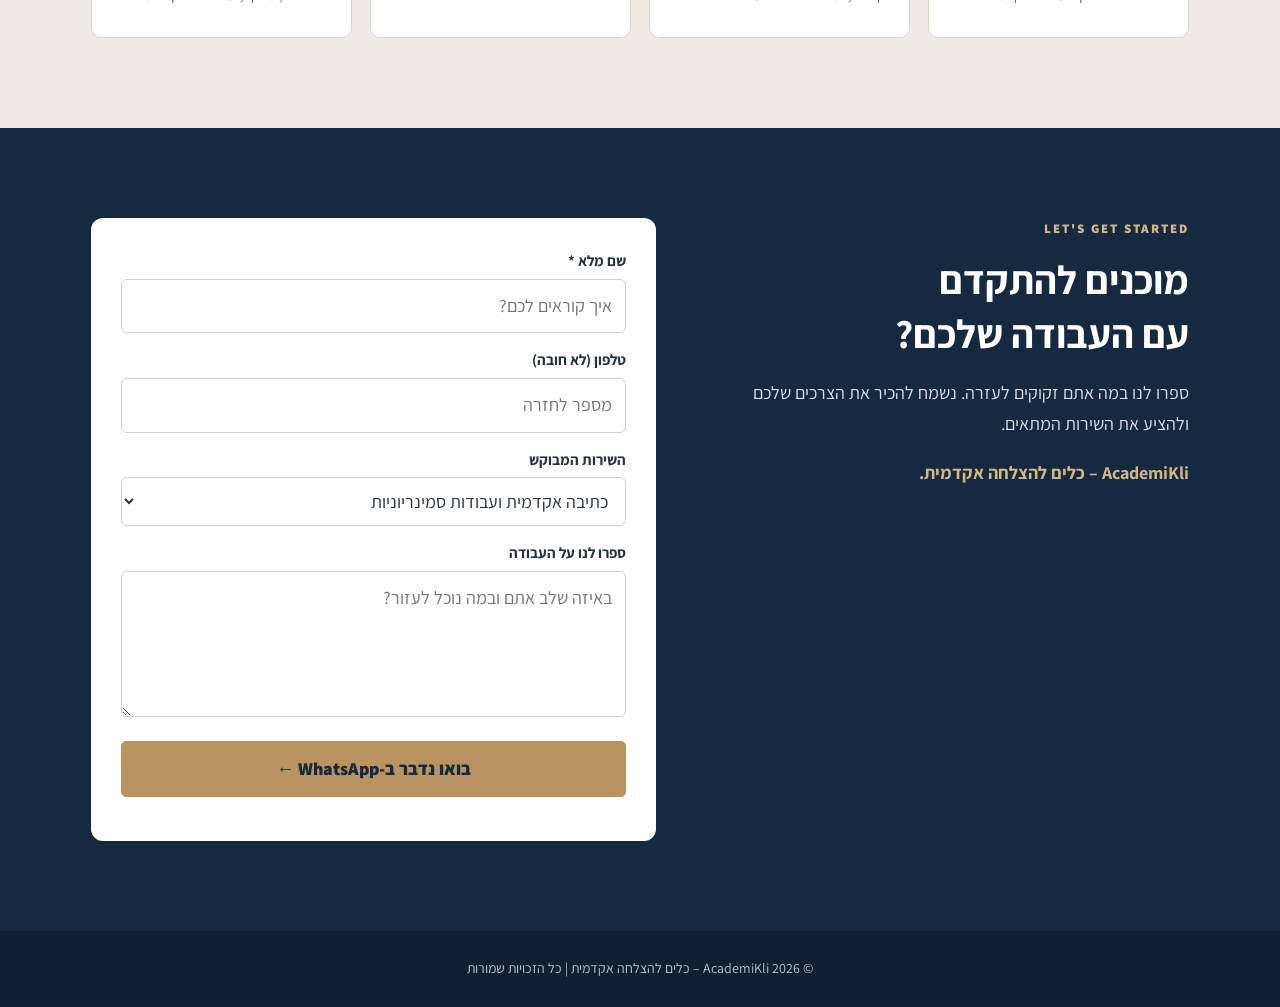
==== commit c75424ea: "Update AcademiKly to AcademiKli in index.html" ====
--- a/index.html
+++ b/index.html
@@ -2,8 +2,8 @@
 <html lang="he" dir="rtl">
 <head>
 <meta charset="utf-8"><meta name="viewport" content="width=device-width,initial-scale=1">
-<meta name="description" content="אקדמיכלי AcademiKly – מרכז לשירותי כתיבה אקדמית, עריכה, מחקר, ניתוח נתונים וליווי אישי לסטודנטים. מעל עשור של ניסיון.">
-<title>אקדמיכלי - AcademiKly | ההצלחה שלכם. הליווי שלנו.</title>
+<meta name="description" content="אקדמיכלי AcademiKli – מרכז לשירותי כתיבה אקדמית, עריכה, מחקר, ניתוח נתונים וליווי אישי לסטודנטים. מעל עשור של ניסיון.">
+<title>אקדמיכלי - AcademiKli | ההצלחה שלכם. הליווי שלנו.</title>
 <link rel="preconnect" href="https://fonts.googleapis.com"><link rel="preconnect" href="https://fonts.gstatic.com" crossorigin><link href="https://fonts.googleapis.com/css2?family=Assistant:wght@400;500;600;700;800&family=Heebo:wght@400;500;600;700;800&display=swap" rel="stylesheet">
 <style>
 :root{--navy:#152940;--navy2:#213a55;--gold:#b99460;--cream:#f8f5ef;--ink:#243246;--muted:#647184;--line:#e7dfd3}*{box-sizing:border-box}html{scroll-behavior:smooth}body{margin:0;background:var(--cream);color:var(--ink);font-family:Assistant,Arial,sans-serif;font-size:18px;line-height:1.7}a{text-decoration:none;color:inherit}button,input,select,textarea{font:inherit}button{cursor:pointer}.wrap{max-width:1150px;margin:auto;padding:0 26px}.top{position:sticky;top:0;z-index:10;background:rgba(21,41,64,.98);color:white;border-bottom:1px solid #ffffff22}.nav{display:flex;justify-content:space-between;align-items:center;gap:20px;min-height:76px}.brand{font-family:Heebo,sans-serif;font-size:28px;font-weight:800;line-height:1.1;white-space:nowrap}.brand span{color:#d5b784}.brand small{display:block;font-family:Assistant,sans-serif;font-size:12px;letter-spacing:.3px;color:#d8c5a7;font-weight:500;margin-top:5px}.links{display:flex;align-items:center;gap:27px;font-size:15px}.links a:hover{color:#e5c99f}.btn{display:inline-flex;align-items:center;justify-content:center;gap:10px;padding:12px 25px;background:var(--gold);color:#152940;font-weight:800;border:1px solid var(--gold);border-radius:5px;transition:transform .2s,background .2s}.btn:hover{background:#d0ac78;transform:translateY(-2px)}.btn-outline{background:transparent;color:#fff;border-color:#ffffff80}.btn-outline:hover{background:#ffffff15}.hero{position:relative;overflow:hidden;background:radial-gradient(circle at 12% 20%,#2e4864 0%,transparent 38%),linear-gradient(135deg,#10243a,#1e3854);color:white;text-align:center;padding:105px 0 115px}.hero:before,.hero:after{content:"";position:absolute;width:380px;height:380px;border:1px solid #c9a76d35;border-radius:50%;pointer-events:none}.hero:before{left:-220px;top:-190px}.hero:after{right:-230px;bottom:-210px}.eyebrow{font-size:13px;font-weight:800;letter-spacing:2px;color:#d5b784;text-transform:uppercase}.hero h1{font-family:Heebo,sans-serif;font-size:clamp(36px,5.8vw,65px);line-height:1.35;margin:20px 0}.hero h1 em{font-style:normal;color:#d5b784}.hero p{max-width:760px;margin:0 auto 28px;color:#e1e7ed;font-size:20px}.hero-actions{display:flex;justify-content:center;gap:12px;flex-wrap:wrap}.hero-cats{margin-top:35px;color:#e2d5c4;font-size:15px}.section{padding:90px 0}.section-head{text-align:center;margin-bottom:40px}.section-head h2,.split h2{font-family:Heebo,sans-serif;font-size:clamp(29px,3.5vw,40px);line-height:1.35;margin:10px 0 16px}.line{height:2px;width:55px;background:var(--gold);margin:20px auto}.lead{max-width:810px;margin:auto;text-align:center;color:#45566a;font-size:19px}.light{background:#fff}.soft{background:#f0ece5}.service-feature{display:grid;grid-template-columns:1.1fr .9fr;gap:35px;align-items:center;background:var(--navy);color:white;border-radius:14px;padding:45px;margin-bottom:22px;box-shadow:0 18px 35px #172a3f1a}.service-feature h3{font-size:30px;line-height:1.4;margin:10px 0}.service-feature p{color:#e0e6ed;margin:0 0 20px}.feature-art{min-height:260px;border:1px solid #b9946059;border-radius:12px;display:flex;align-items:center;justify-content:center;background:radial-gradient(circle,#344c67,#1b3049)}.feature-art svg{width:150px;height:150px;stroke:#d6b883;fill:none;stroke-width:1.2}.service-grid{display:grid;grid-template-columns:repeat(3,1fr);gap:18px}.service{background:#fff;border:1px solid var(--line);border-radius:10px;padding:28px 25px;transition:transform .2s,box-shadow .2s}.service:hover{transform:translateY(-3px);box-shadow:0 12px 25px #172a3f12}.service-icon{display:grid;place-items:center;width:48px;height:48px;border-radius:10px;background:#f5eee3;color:#987143;font-size:24px;margin-bottom:14px}.service h3{font-size:20px;margin:0 0 9px}.service p{font-size:16px;color:#617084;margin:0}.split{display:grid;grid-template-columns:1fr 1fr;align-items:center;gap:65px}.split p{margin:0 0 15px}.about-art{min-height:410px;background:linear-gradient(140deg,#1a3049,#334c67);border-radius:12px;display:grid;place-items:center;position:relative;overflow:hidden}.about-art:before{content:"";width:260px;height:260px;border:1px solid #c4a274;border-radius:50%;position:absolute}.about-art .monogram{font-size:90px;color:#d6b883;font-family:Heebo,sans-serif;font-weight:800}.about-art small{position:absolute;bottom:45px;color:#e8d6bc;letter-spacing:2px}.points{display:grid;grid-template-columns:repeat(4,1fr);gap:18px}.point{text-align:center;padding:28px 16px;border:1px solid #dcd4c8;background:#fff;border-radius:10px}.point strong{display:block;font-size:23px;color:var(--navy);margin:8px 0}.point span{font-size:15px;color:#627083}.point .symbol{font-size:28px;color:var(--gold)}.contact{background:var(--navy);color:white}.contact-layout{display:grid;grid-template-columns:.9fr 1.1fr;gap:70px;align-items:start}.contact h2{font-size:40px;line-height:1.35;margin:12px 0}.contact p{color:#d8e0e9}.form{background:#fff;color:var(--ink);padding:30px;border-radius:12px;display:grid;gap:14px}.form label{display:block;font-weight:700;font-size:15px;margin-bottom:5px}.form input,.form select,.form textarea{width:100%;padding:11px 13px;border:1px solid #cbd1d8;border-radius:6px;background:white;color:#243246;outline-color:var(--gold)}.form textarea{resize:vertical}.form .btn{width:100%}.fine{font-size:13px;color:#647184;line-height:1.5}.foot{background:#0e2033;color:#b9c5d0;text-align:center;padding:26px;font-size:14px}.mobile-menu{display:none}.sr-only{position:absolute;width:1px;height:1px;overflow:hidden;clip:rect(0,0,0,0)}@media(max-width:800px){.links{display:none;position:absolute;top:76px;left:0;right:0;background:#152940;flex-direction:column;padding:22px}.links.open{display:flex}.mobile-menu{display:block;background:none;border:1px solid #ffffff55;color:white;border-radius:5px;padding:7px 13px}.hero{padding:75px 0}.section{padding:65px 0}.service-feature,.split,.contact-layout{grid-template-columns:1fr;gap:28px}.feature-art{min-height:170px}.service-grid{grid-template-columns:repeat(2,1fr)}.points{grid-template-columns:repeat(2,1fr)}}@media(max-width:520px){.wrap{padding:0 19px}.brand{font-size:24px}.hero p{font-size:18px}.service-grid{grid-template-columns:1fr}.service-feature{padding:27px}.service-feature h3{font-size:25px}.about-art{min-height:270px}.contact h2{font-size:32px}.form{padding:21px}.hero-cats{font-size:13px}}
@@ -39,7 +39,7 @@
 </head>
 <body>
 <header class="top"><div class="wrap nav"><a href="#top" class="brand" aria-label="אקדמיכלי, ראש הדף">אקדמי<span>כלי.</span><small>כלים להצלחה אקדמית</small></a><button class="mobile-menu" id="menuBtn" aria-label="פתיחת תפריט" aria-expanded="false">☰</button><nav class="links" id="navLinks" aria-label="ניווט ראשי"><a href="#services">השירותים שלנו</a><a href="#about">קצת עלינו</a><a href="#advantages">למה אנחנו?</a><a href="#contact">יצירת קשר</a></nav></div></header>
-<main id="top"><section class="hero"><div class="wrap"><div class="eyebrow">ACADEMIKLY • ACADEMIC SERVICES</div><h1>ההצלחה שלכם.<br><em>הליווי שלנו.</em></h1><p>כתיבה אקדמית, עבודות סמינריוניות, מחקר וניתוח נתונים – מעטפת שירותים מקצועית, ניסיון של למעלה מעשור ויחס אישי לאורך הדרך.</p><div class="hero-actions"><a class="btn" href="#contact">בואו נדבר על העבודה שלכם ←</a><a class="btn btn-outline" href="#services">לכל השירותים</a></div><div class="hero-cats">כתיבה אקדמית · עבודות סמינריוניות · עריכה · ניתוח נתונים · ליווי אישי</div></div></section>
+<main id="top"><section class="hero"><div class="wrap"><div class="eyebrow">ACADEMIKLI • ACADEMIC SERVICES</div><h1>ההצלחה שלכם.<br><em>הליווי שלנו.</em></h1><p>כתיבה אקדמית, עבודות סמינריוניות, מחקר וניתוח נתונים – מעטפת שירותים מקצועית, ניסיון של למעלה מעשור ויחס אישי לאורך הדרך.</p><div class="hero-actions"><a class="btn" href="#contact">בואו נדבר על העבודה שלכם ←</a><a class="btn btn-outline" href="#services">לכל השירותים</a></div><div class="hero-cats">כתיבה אקדמית · עבודות סמינריוניות · עריכה · ניתוח נתונים · ליווי אישי</div></div></section>
 
 <!-- המלצות לקוחות: התמונות נטענות מהתיקייה images/testimonials -->
 <section class="testimonials" id="testimonials" aria-labelledby="testimonials-title">
@@ -99,7 +99,7 @@
 <article class="service"><div class="service-icon">▤</div><h3>עימוד ועיצוב עבודות</h3><p>עיצוב מסמכים, תוכן עניינים, כותרות, טבלאות, נספחים ורשימות מקורות.</p></article>
 <article class="service"><div class="service-icon">▦</div><h3>תבניות Excel</h3><p>תבניות לארגון נתונים, קידוד תשובות, חישוב מדדים וניתוחים כמותיים.</p></article>
 </div></div></section>
-<section class="section light" id="about"><div class="wrap split"><div><div class="eyebrow" style="color:#9b7546">קצת עלינו</div><h2>מעל עשור של מקצועיות.<br>יחס אישי בכל שלב.</h2><p>אקדמיכלי הוא מרכז לשירותי כתיבה אקדמית, מחקר וליווי לסטודנטים, הפועל כבר למעלה מעשור ומעניק שירותים לסטודנטים ממגוון מכללות ומוסדות להשכלה גבוהה. לאורך השנים ליווינו סטודנטים בדרך להישגים מצוינים, תוך הקפדה על מקצועיות ויחס אישי.</p><p>אנו מאמינים ששירות אקדמי איכותי משלב ידע, דיוק והיכרות עם הצרכים של כל סטודנט. לכן אנו מציעים הסברים על חלקי העבודה, אפשרות לשיחות טלפוניות ולמפגשי Zoom, והתאמה לדרישות המקוריות של הקורס והמוסד.</p><p>אנו ערים לשינויים בעולם האקדמיה ומציעים גם סיוע בארגון הלמידה ובניהול המטלות ב-Moodle, לסטודנטים המתמודדים עם עומס ומתקשים לארגן את תהליך הלמידה.</p></div><div class="about-art" aria-label="אקדמיכלי – מרכז לשירותים אקדמיים"><div class="monogram">אק.</div><small>ACADEMIKLY</small></div></div></section>
+<section class="section light" id="about"><div class="wrap split"><div><div class="eyebrow" style="color:#9b7546">קצת עלינו</div><h2>מעל עשור של מקצועיות.<br>יחס אישי בכל שלב.</h2><p>אקדמיכלי הוא מרכז לשירותי כתיבה אקדמית, מחקר וליווי לסטודנטים, הפועל כבר למעלה מעשור ומעניק שירותים לסטודנטים ממגוון מכללות ומוסדות להשכלה גבוהה. לאורך השנים ליווינו סטודנטים בדרך להישגים מצוינים, תוך הקפדה על מקצועיות ויחס אישי.</p><p>אנו מאמינים ששירות אקדמי איכותי משלב ידע, דיוק והיכרות עם הצרכים של כל סטודנט. לכן אנו מציעים הסברים על חלקי העבודה, אפשרות לשיחות טלפוניות ולמפגשי Zoom, והתאמה לדרישות המקוריות של הקורס והמוסד.</p><p>אנו ערים לשינויים בעולם האקדמיה ומציעים גם סיוע בארגון הלמידה ובניהול המטלות ב-Moodle, לסטודנטים המתמודדים עם עומס ומתקשים לארגן את תהליך הלמידה.</p></div><div class="about-art" aria-label="אקדמיכלי – מרכז לשירותים אקדמיים"><div class="monogram">אק.</div><small>ACADEMIKLI</small></div></div></section>
 <section class="section soft" id="advantages"><div class="wrap"><div class="section-head"><div class="eyebrow" style="color:#9b7546">הגישה שלנו</div><h2>לא רק שירות. כתובת מקצועית.</h2><div class="line"></div></div><div class="points"><div class="point"><div class="symbol">◈</div><strong>מעל עשור</strong><span>של ניסיון בעולם האקדמי</span></div><div class="point"><div class="symbol">♡</div><strong>קשר אישי</strong><span>הקשבה, זמינות והיכרות עם הצרכים שלכם</span></div><div class="point"><div class="symbol">◉</div><strong>טלפון ו-Zoom</strong><span>אפשרויות נוחות להדרכה ולהסברים</span></div><div class="point"><div class="symbol">✦</div><strong>מענה מקיף</strong><span>כתיבה, מחקר, עריכה וארגון הלמידה</span></div></div></div></section>
 <section class="section contact" id="contact">
   <div class="wrap contact-layout">
@@ -159,7 +159,7 @@
 </footer>
 <script>
 // הכניסו כאן את מספר ה-WhatsApp העסקי בפורמט בינלאומי, ללא + או רווחים. לדוגמה: 972501234567
-const BUSINESS_WHATSAPP = '972584077015'; // 972552879853
+const BUSINESS_WHATSAPP = '972584077015'; // 
 const menuBtn=document.getElementById('menuBtn'),links=document.getElementById('navLinks');menuBtn.addEventListener('click',()=>{const open=links.classList.toggle('open');menuBtn.setAttribute('aria-expanded',String(open));});links.querySelectorAll('a').forEach(a=>a.addEventListener('click',()=>{links.classList.remove('open');menuBtn.setAttribute('aria-expanded','false')}));document.getElementById('year').textContent=new Date().getFullYear();document.querySelectorAll('[data-service]').forEach(a=>a.addEventListener('click',()=>{document.getElementById('service').value=a.dataset.service}));document.getElementById('contactForm').addEventListener('submit',async e=>{e.preventDefault();const f=e.currentTarget;const msg=`שלום, הגעתי דרך אתר אקדמיכלי.\nשם: ${f.name.value}\nטלפון: ${f.phone.value||'לא צוין'}\nשירות מבוקש: ${f.service.value}\nפרטים: ${f.message.value||'אשמח לקבל פרטים'}`;const status=document.getElementById('formStatus');if(BUSINESS_WHATSAPP.trim()){window.open(`https://wa.me/${BUSINESS_WHATSAPP.replace(/\D/g,'')}?text=${encodeURIComponent(msg)}`,'_blank','noopener,noreferrer');status.textContent='נפתחה הודעת WhatsApp. יש ללחוץ על שליחה באפליקציה.';}else{try{await navigator.clipboard.writeText(msg);status.textContent='הפנייה הועתקה. כדי להפעיל שליחה יש להוסיף את מספר ה-WhatsApp העסקי בקוד.'}catch{status.textContent='יש להגדיר מספר WhatsApp עסקי בקוד כדי לאפשר שליחת פניות.'}}});
 </script>
 
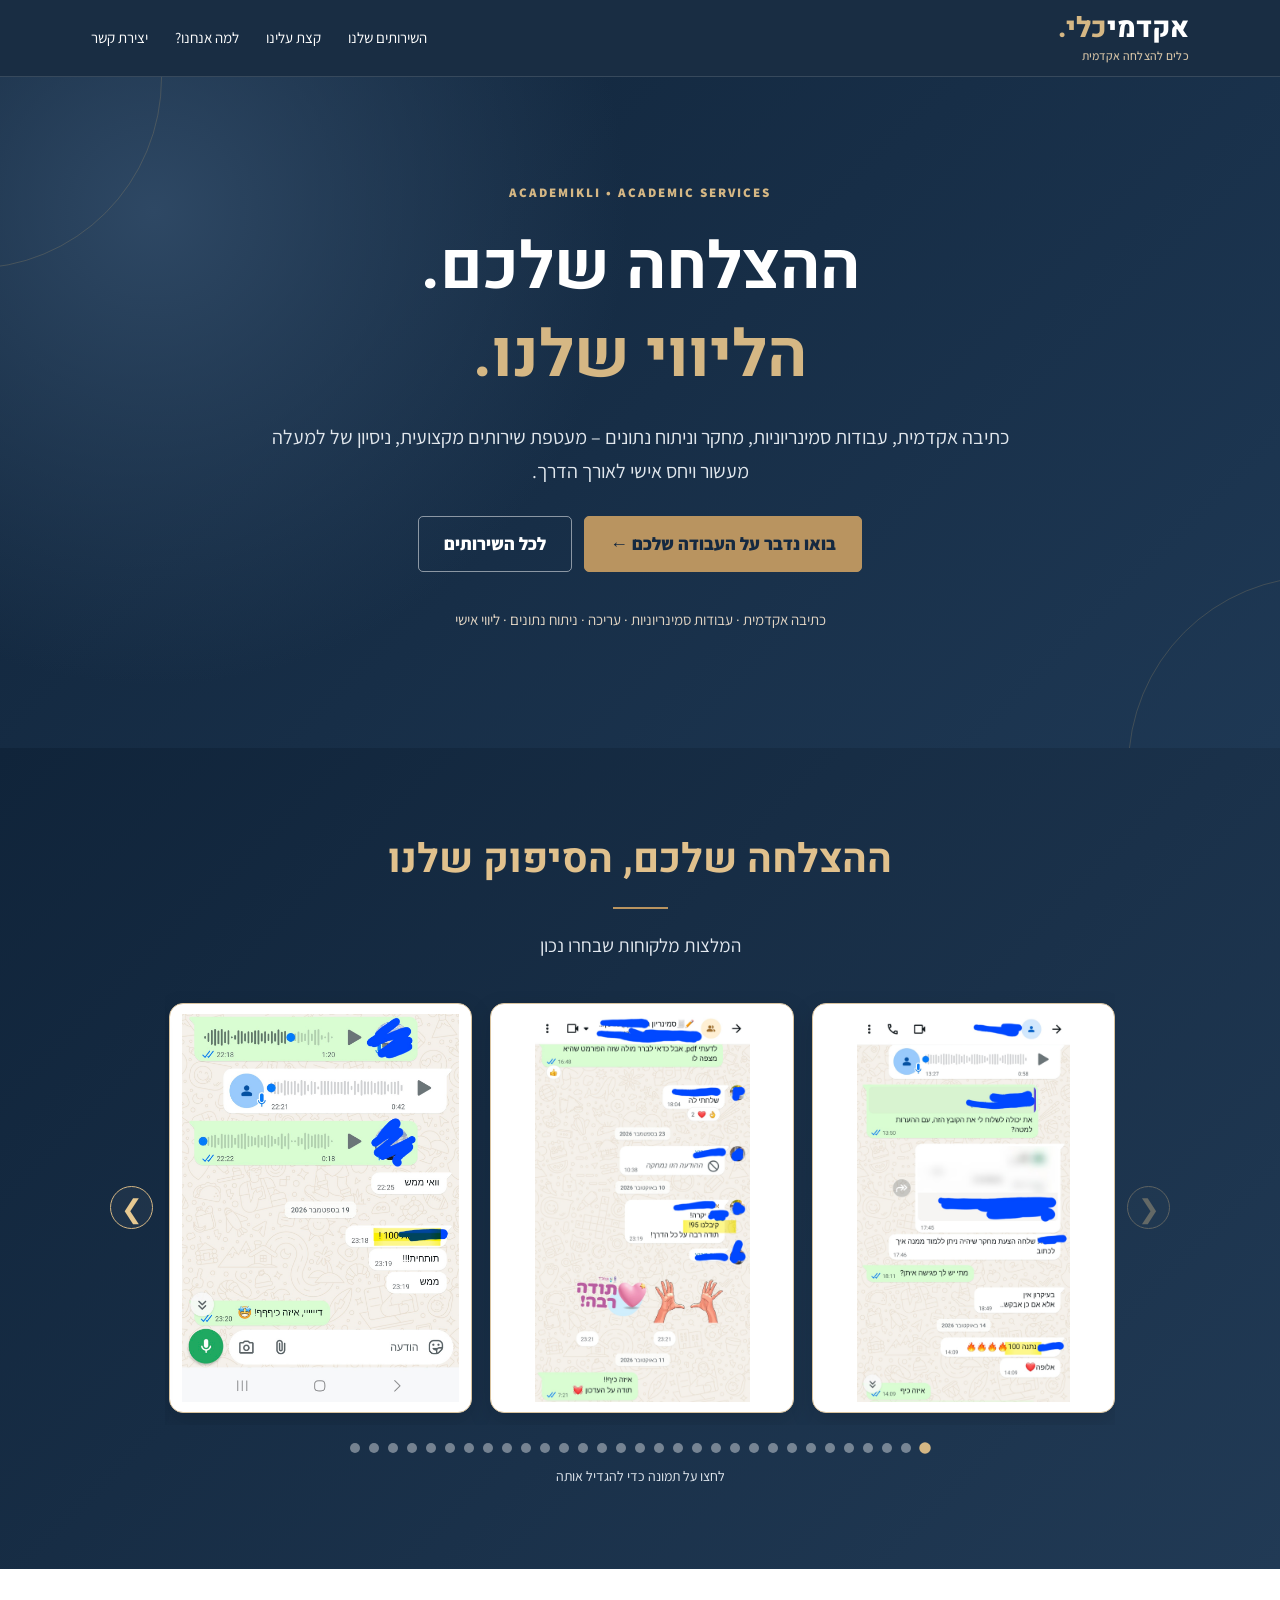
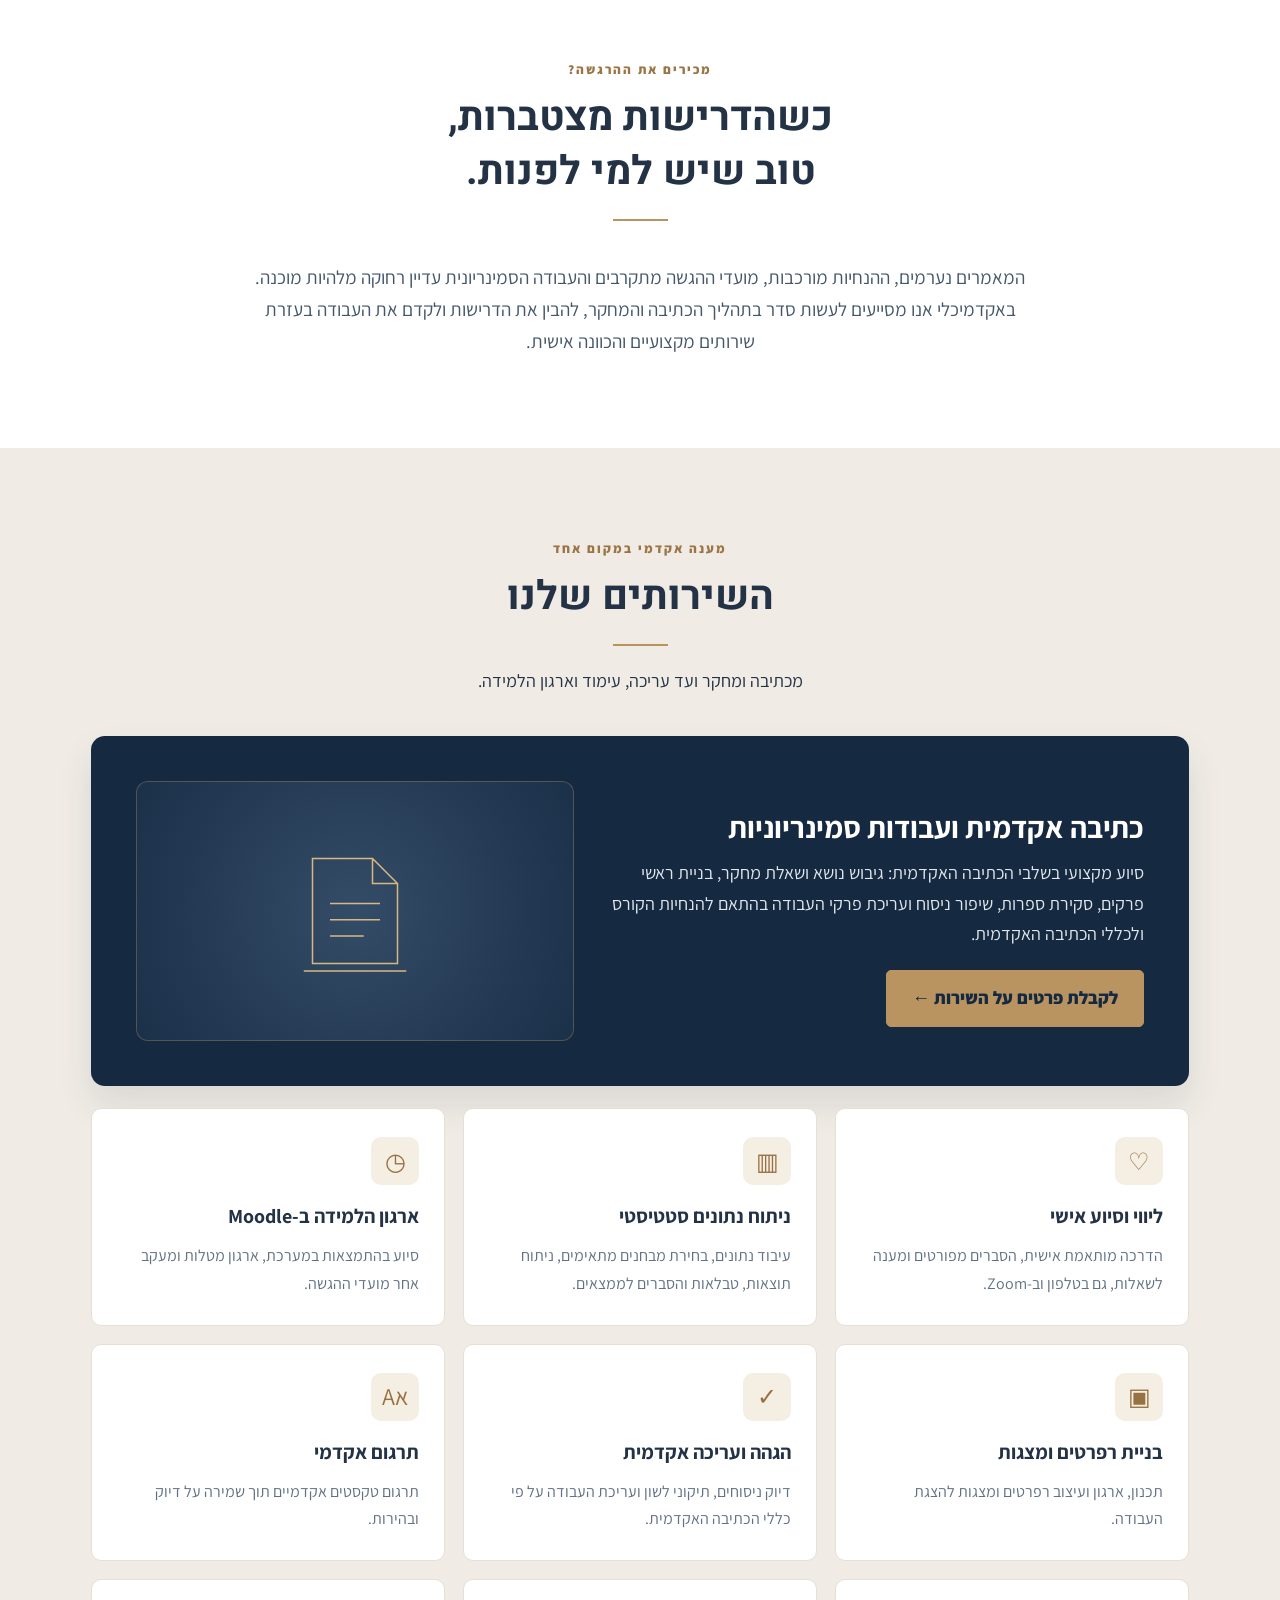
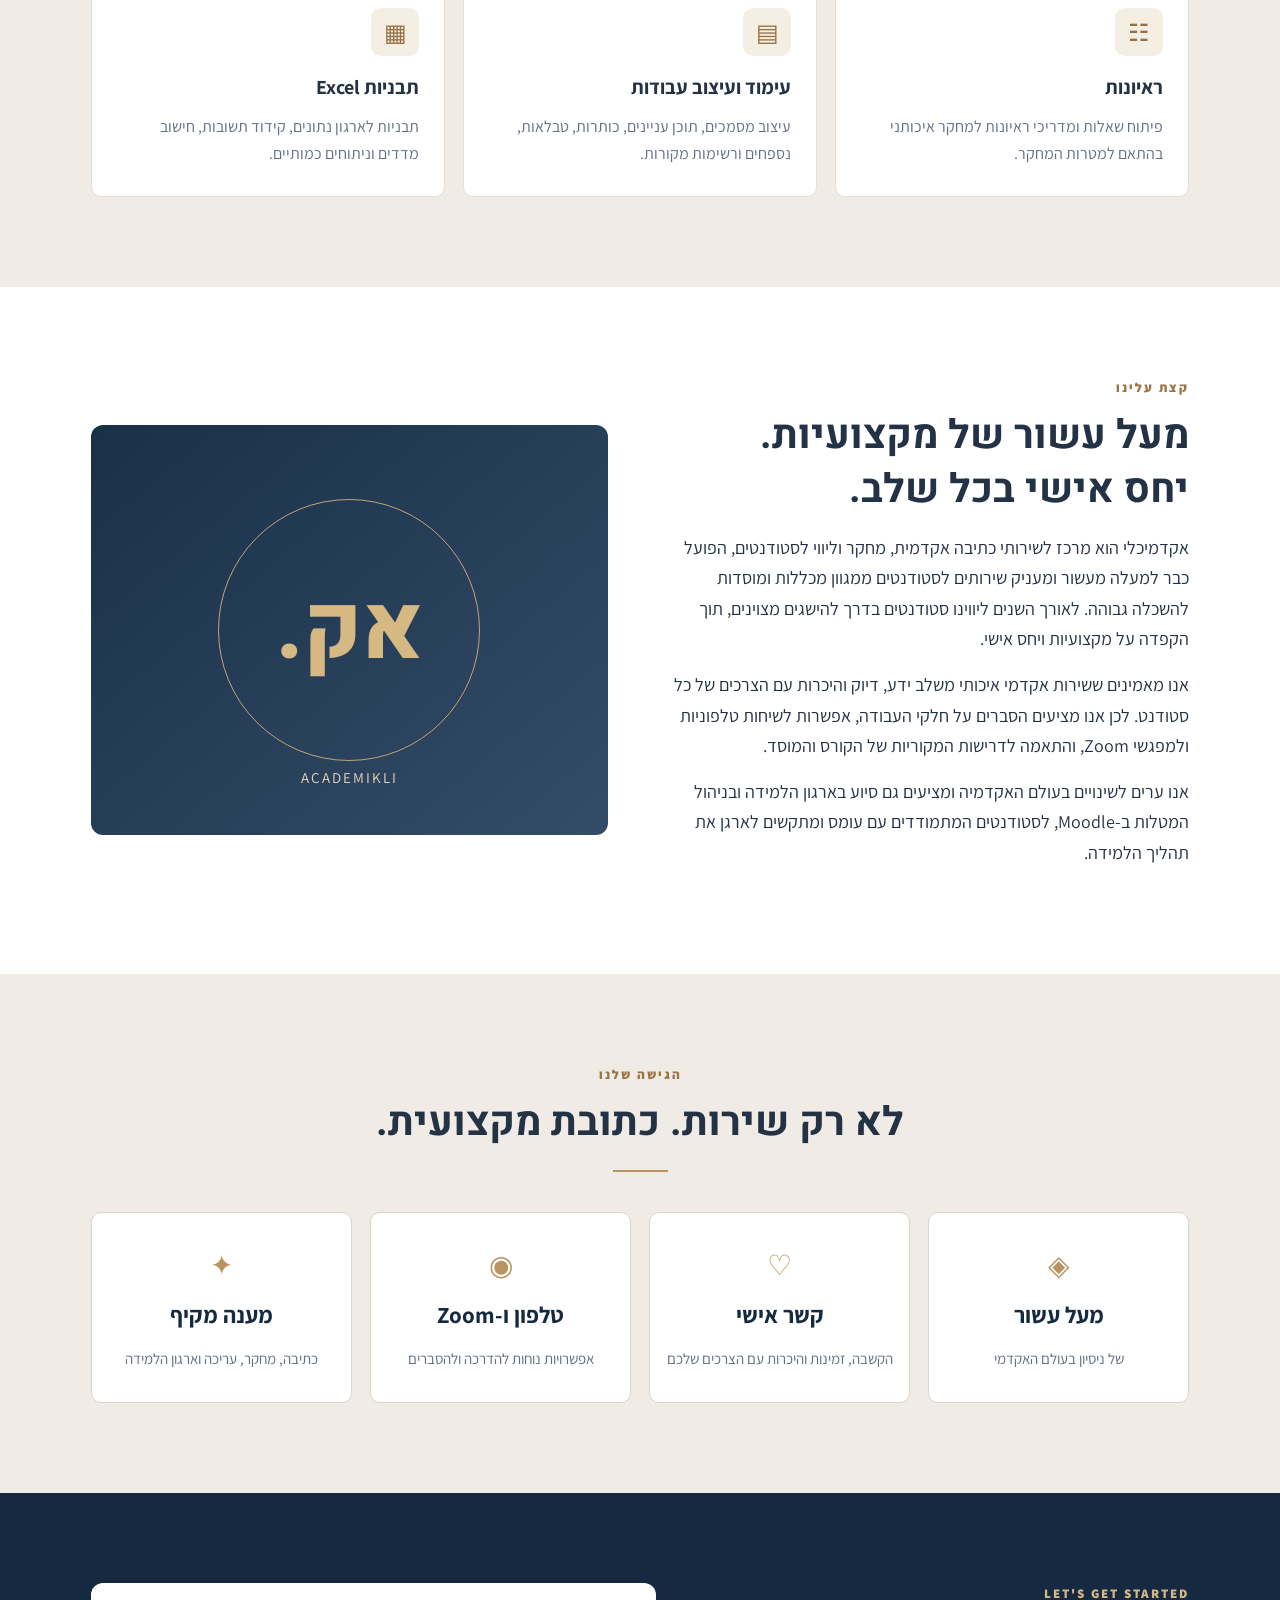
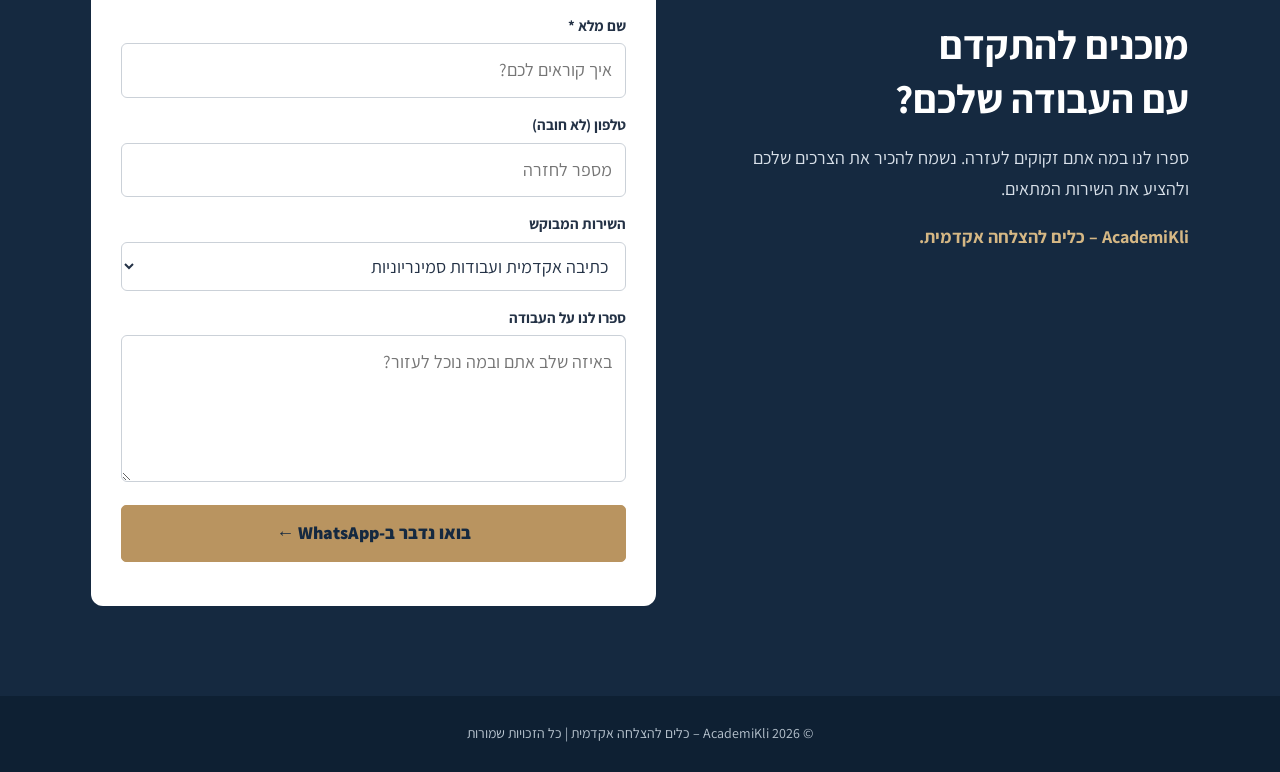
==== commit 5ac5084f: "remove tutoring section" ====
--- a/index.html
+++ b/index.html
@@ -88,7 +88,7 @@
 
 <div class="service-grid">
 
-<article class="service"><div class="service-icon">✎</div><h3>הדרכה בכתיבה אקדמית</h3><p>מבנה העבודה, שילוב מקורות, אזכורים, רשימת מקורות וכללי APA.</p></article>
+<!-- <article class="service"><div class="service-icon">✎</div><h3>הדרכה בכתיבה אקדמית</h3><p>מבנה העבודה, שילוב מקורות, אזכורים, רשימת מקורות וכללי APA.</p></article> -->
 <article class="service"><div class="service-icon">♡</div><h3>ליווי וסיוע אישי</h3><p>הדרכה מותאמת אישית, הסברים מפורטים ומענה לשאלות, גם בטלפון וב-Zoom.</p></article>
 <article class="service"><div class="service-icon">▥</div><h3>ניתוח נתונים סטטיסטי</h3><p>עיבוד נתונים, בחירת מבחנים מתאימים, ניתוח תוצאות, טבלאות והסברים לממצאים.</p></article>
 <article class="service"><div class="service-icon">◷</div><h3>ארגון הלמידה ב-Moodle</h3><p>סיוע בהתמצאות במערכת, ארגון מטלות ומעקב אחר מועדי ההגשה.</p></article>
@@ -158,8 +158,8 @@
   © <span id="year"></span> AcademiKli – כלים להצלחה אקדמית | כל הזכויות שמורות
 </footer>
 <script>
-// הכניסו כאן את מספר ה-WhatsApp העסקי בפורמט בינלאומי, ללא + או רווחים. לדוגמה: 972501234567
-const BUSINESS_WHATSAPP = '972584077015'; // 
+// הכניסו כאן את מספר ה-WhatsApp העסקי בפורמט בינלאומי, ללא + או רווחים. לדוגמה: 501234567
+const BUSINESS_WHATSAPP = '972552879853'; // 
 const menuBtn=document.getElementById('menuBtn'),links=document.getElementById('navLinks');menuBtn.addEventListener('click',()=>{const open=links.classList.toggle('open');menuBtn.setAttribute('aria-expanded',String(open));});links.querySelectorAll('a').forEach(a=>a.addEventListener('click',()=>{links.classList.remove('open');menuBtn.setAttribute('aria-expanded','false')}));document.getElementById('year').textContent=new Date().getFullYear();document.querySelectorAll('[data-service]').forEach(a=>a.addEventListener('click',()=>{document.getElementById('service').value=a.dataset.service}));document.getElementById('contactForm').addEventListener('submit',async e=>{e.preventDefault();const f=e.currentTarget;const msg=`שלום, הגעתי דרך אתר אקדמיכלי.\nשם: ${f.name.value}\nטלפון: ${f.phone.value||'לא צוין'}\nשירות מבוקש: ${f.service.value}\nפרטים: ${f.message.value||'אשמח לקבל פרטים'}`;const status=document.getElementById('formStatus');if(BUSINESS_WHATSAPP.trim()){window.open(`https://wa.me/${BUSINESS_WHATSAPP.replace(/\D/g,'')}?text=${encodeURIComponent(msg)}`,'_blank','noopener,noreferrer');status.textContent='נפתחה הודעת WhatsApp. יש ללחוץ על שליחה באפליקציה.';}else{try{await navigator.clipboard.writeText(msg);status.textContent='הפנייה הועתקה. כדי להפעיל שליחה יש להוסיף את מספר ה-WhatsApp העסקי בקוד.'}catch{status.textContent='יש להגדיר מספר WhatsApp עסקי בקוד כדי לאפשר שליחת פניות.'}}});
 </script>
 
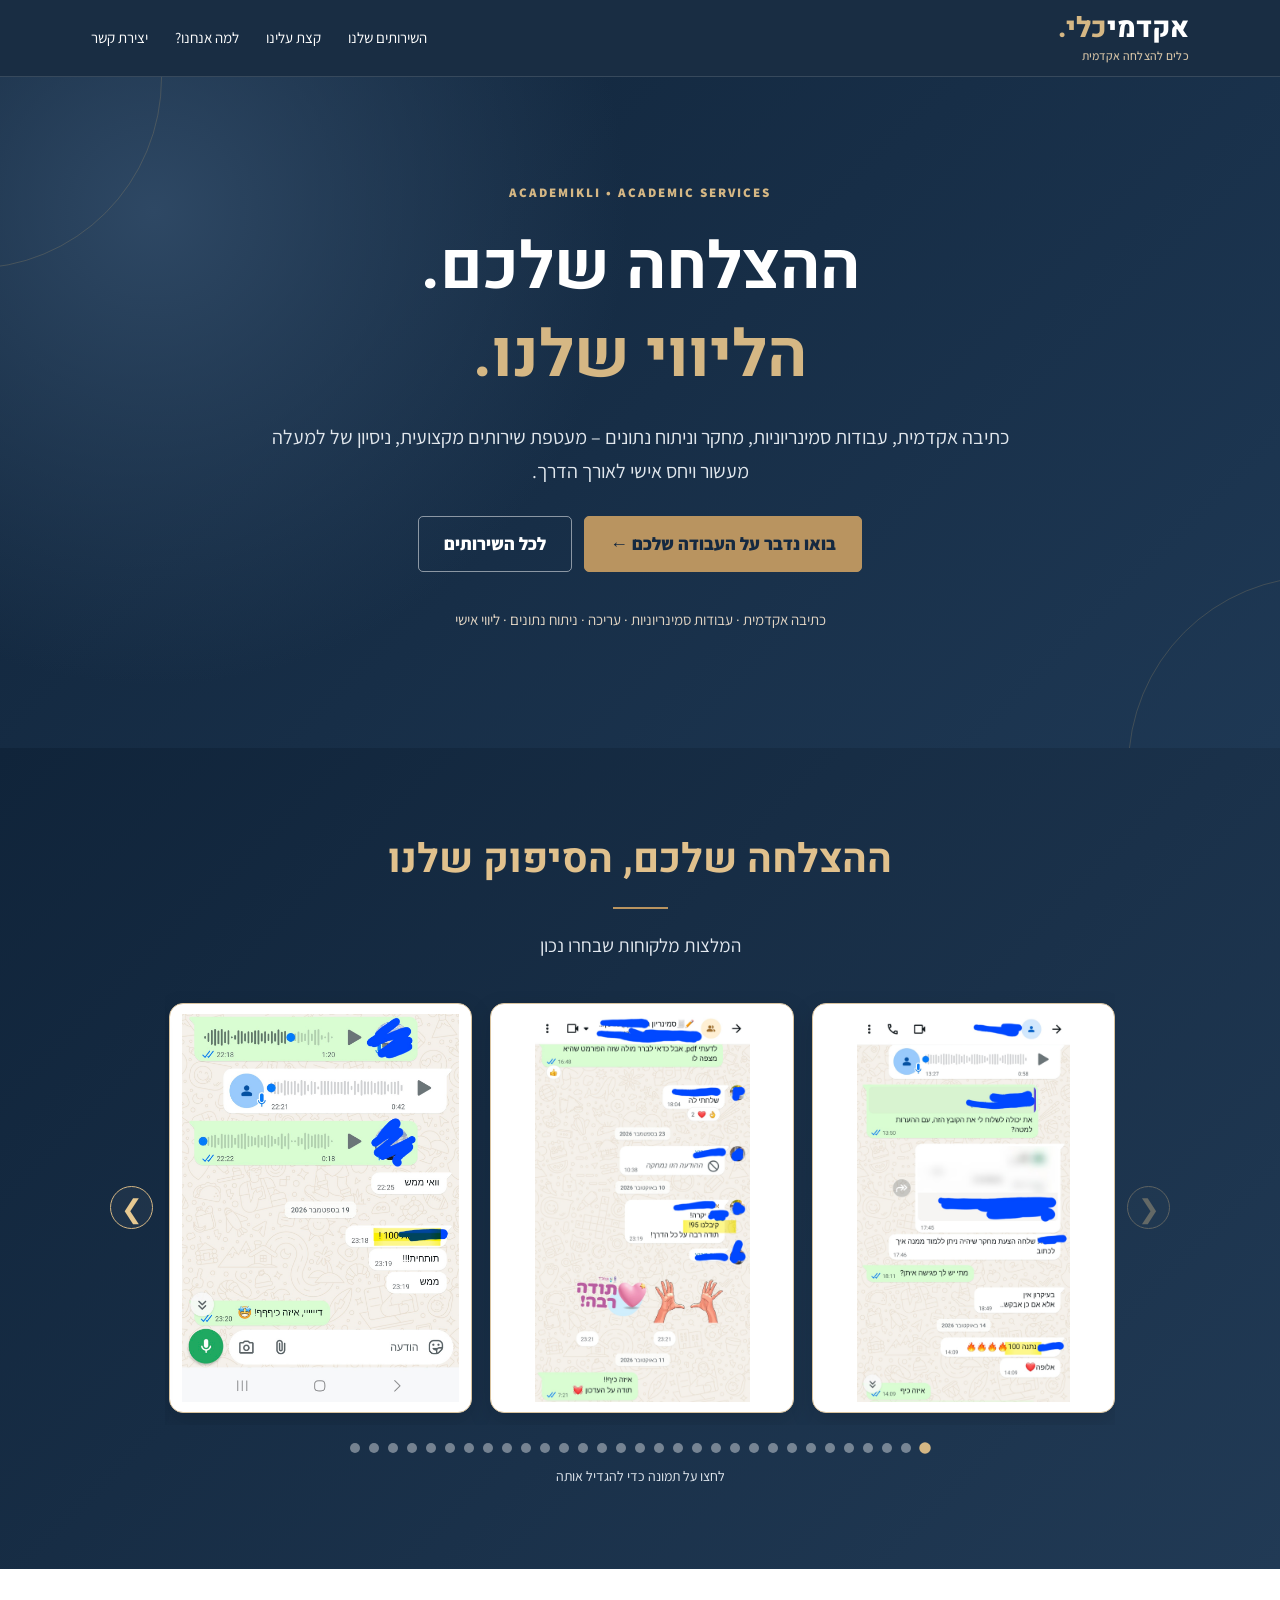
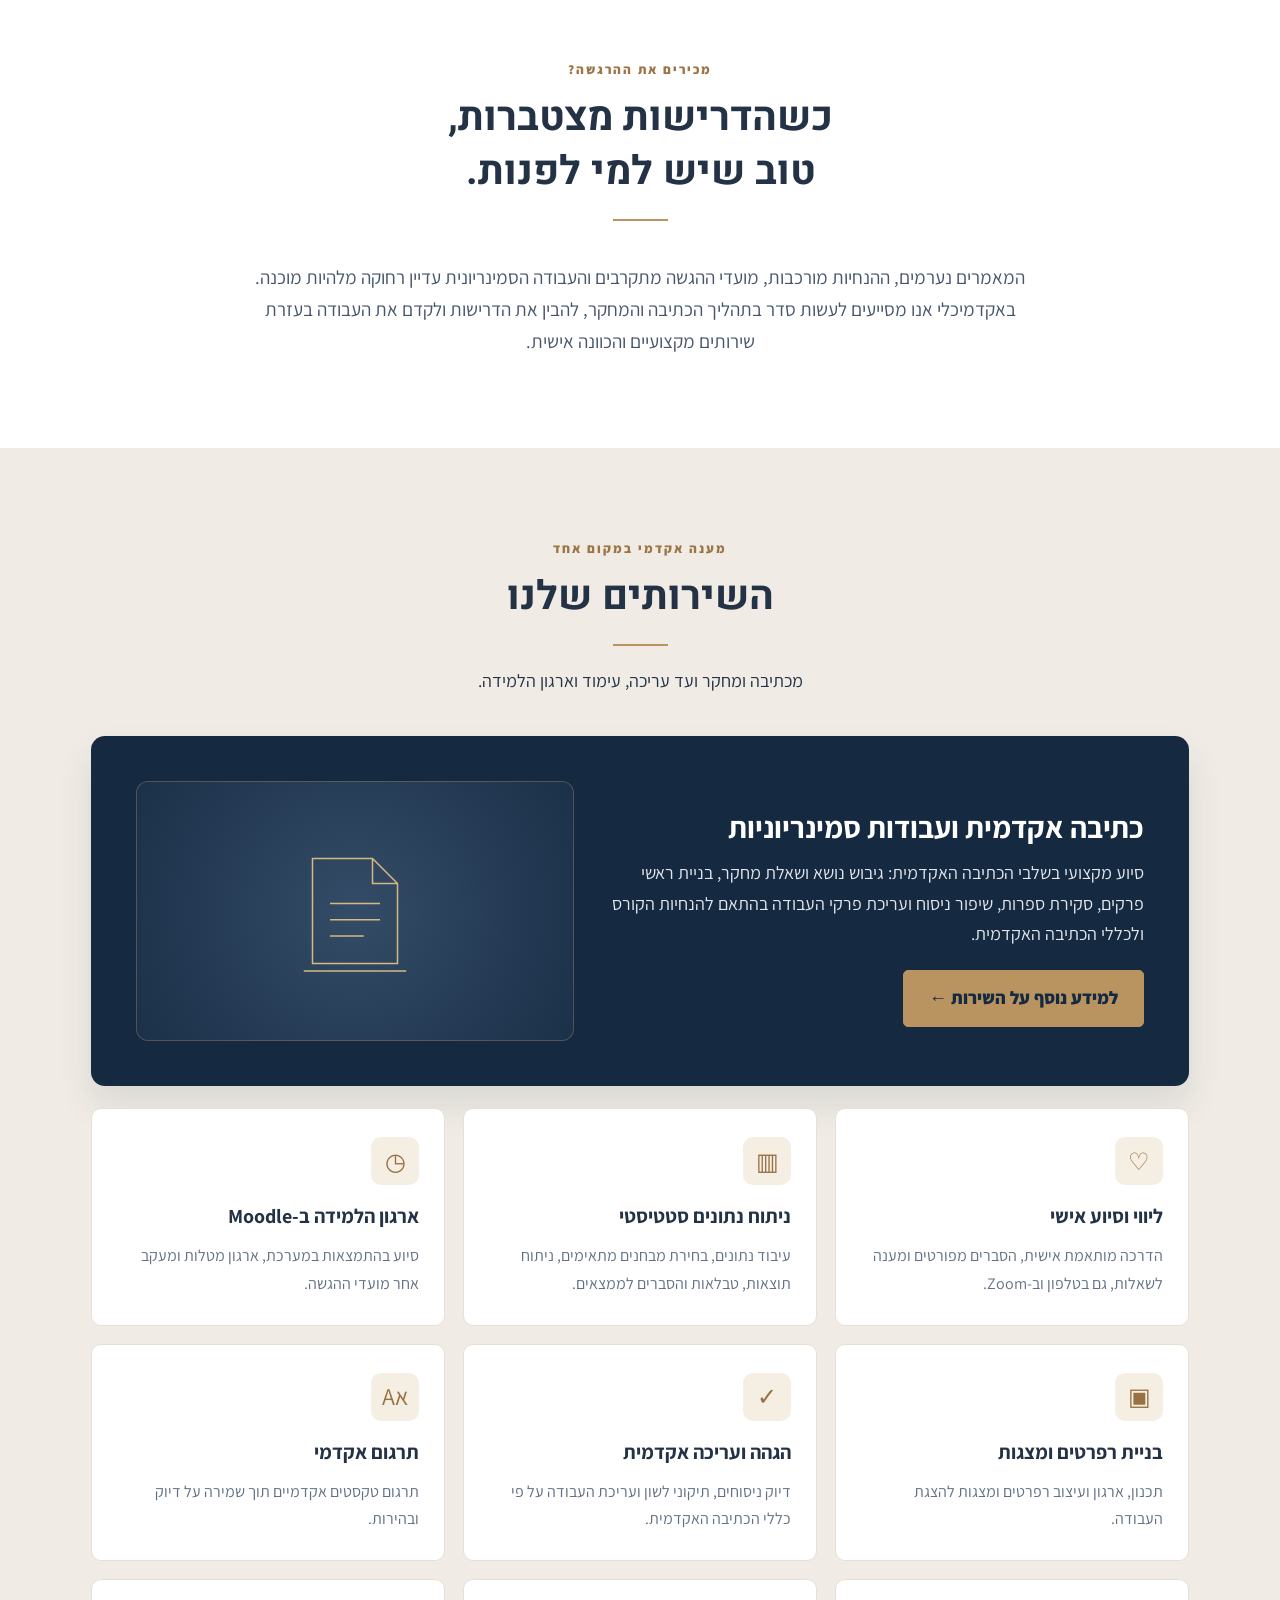
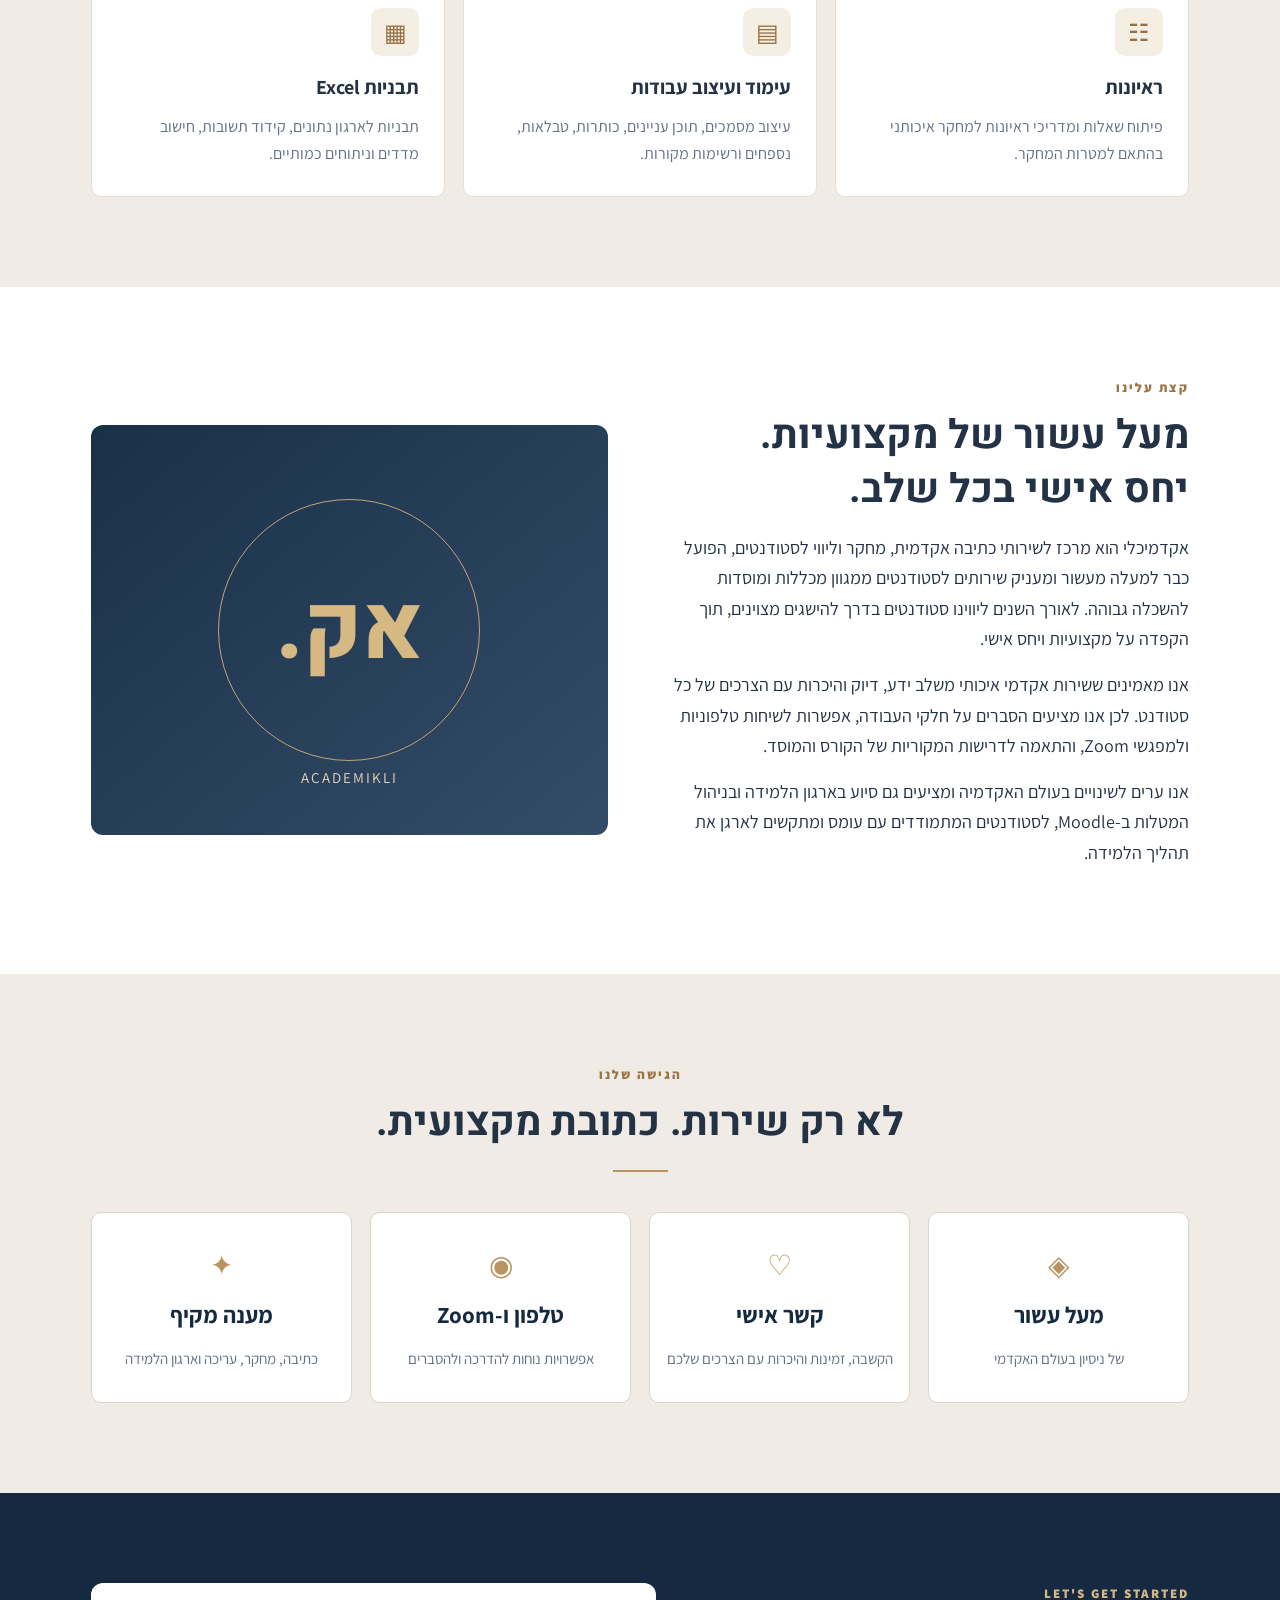
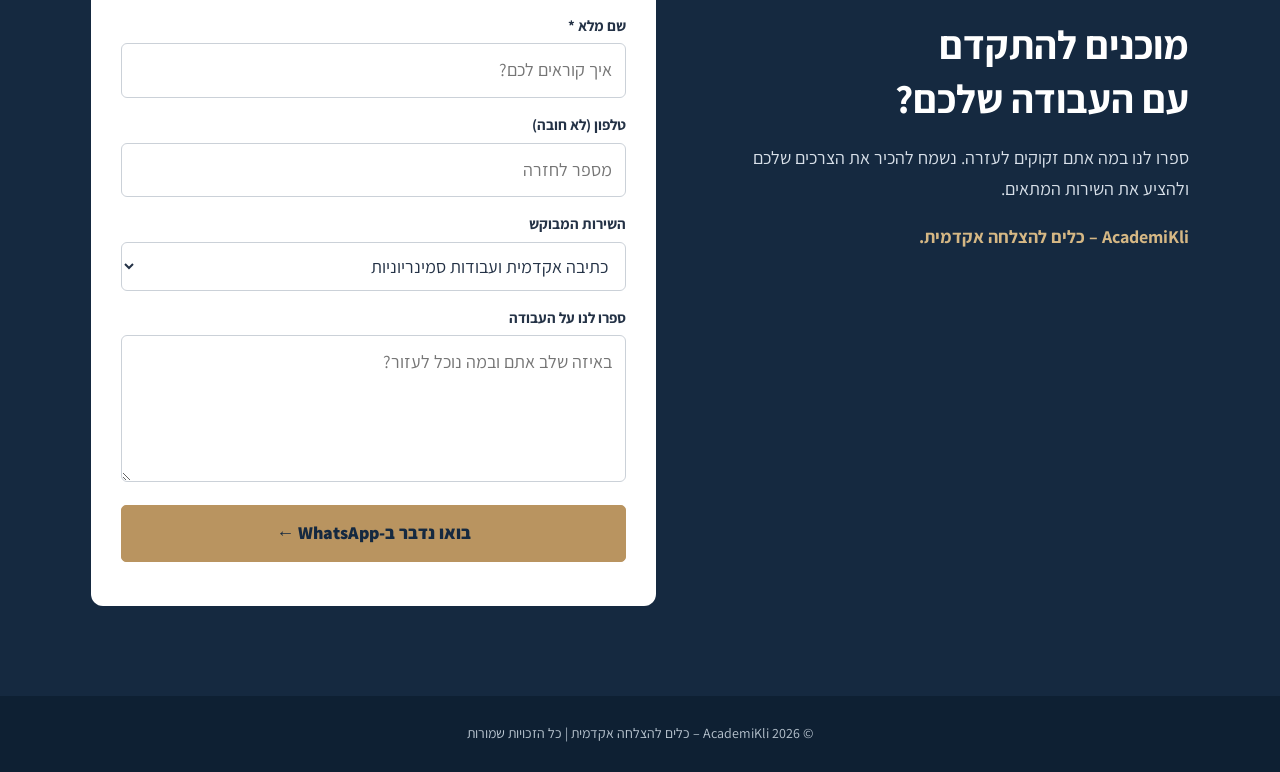
==== commit 0daf368b: "Add sitemap for Google indexing" ====
--- a/index.html
+++ b/index.html
@@ -2,8 +2,20 @@
 <html lang="he" dir="rtl">
 <head>
 <meta charset="utf-8"><meta name="viewport" content="width=device-width,initial-scale=1">
-<meta name="description" content="אקדמיכלי AcademiKli – מרכז לשירותי כתיבה אקדמית, עריכה, מחקר, ניתוח נתונים וליווי אישי לסטודנטים. מעל עשור של ניסיון.">
-<title>אקדמיכלי - AcademiKli | ההצלחה שלכם. הליווי שלנו.</title>
+<meta name="description" content="אקדמיכלי (AcademiKli) – מרכז לליווי בכתיבה אקדמית, עבודות סמינריוניות, סקירות ספרות, עריכה והגהה וניתוחים סטטיסטיים. מעל עשור של ניסיון ויחס אישי.">
+<title>אקדמיכלי | ליווי אקדמי, כתיבה ועריכה מקצועית – AcademiKli</title>
+<link rel="canonical" href="https://academikli.co.il/">
+
+<script type="application/ld+json">
+{
+  "@context": "https://schema.org",
+  "@type": "WebSite",
+  "name": "אקדמיכלי",
+  "alternateName": "AcademiKli",
+  "url": "https://academikli.co.il/"
+}
+</script>
+
 <link rel="preconnect" href="https://fonts.googleapis.com"><link rel="preconnect" href="https://fonts.gstatic.com" crossorigin><link href="https://fonts.googleapis.com/css2?family=Assistant:wght@400;500;600;700;800&family=Heebo:wght@400;500;600;700;800&display=swap" rel="stylesheet">
 <style>
 :root{--navy:#152940;--navy2:#213a55;--gold:#b99460;--cream:#f8f5ef;--ink:#243246;--muted:#647184;--line:#e7dfd3}*{box-sizing:border-box}html{scroll-behavior:smooth}body{margin:0;background:var(--cream);color:var(--ink);font-family:Assistant,Arial,sans-serif;font-size:18px;line-height:1.7}a{text-decoration:none;color:inherit}button,input,select,textarea{font:inherit}button{cursor:pointer}.wrap{max-width:1150px;margin:auto;padding:0 26px}.top{position:sticky;top:0;z-index:10;background:rgba(21,41,64,.98);color:white;border-bottom:1px solid #ffffff22}.nav{display:flex;justify-content:space-between;align-items:center;gap:20px;min-height:76px}.brand{font-family:Heebo,sans-serif;font-size:28px;font-weight:800;line-height:1.1;white-space:nowrap}.brand span{color:#d5b784}.brand small{display:block;font-family:Assistant,sans-serif;font-size:12px;letter-spacing:.3px;color:#d8c5a7;font-weight:500;margin-top:5px}.links{display:flex;align-items:center;gap:27px;font-size:15px}.links a:hover{color:#e5c99f}.btn{display:inline-flex;align-items:center;justify-content:center;gap:10px;padding:12px 25px;background:var(--gold);color:#152940;font-weight:800;border:1px solid var(--gold);border-radius:5px;transition:transform .2s,background .2s}.btn:hover{background:#d0ac78;transform:translateY(-2px)}.btn-outline{background:transparent;color:#fff;border-color:#ffffff80}.btn-outline:hover{background:#ffffff15}.hero{position:relative;overflow:hidden;background:radial-gradient(circle at 12% 20%,#2e4864 0%,transparent 38%),linear-gradient(135deg,#10243a,#1e3854);color:white;text-align:center;padding:105px 0 115px}.hero:before,.hero:after{content:"";position:absolute;width:380px;height:380px;border:1px solid #c9a76d35;border-radius:50%;pointer-events:none}.hero:before{left:-220px;top:-190px}.hero:after{right:-230px;bottom:-210px}.eyebrow{font-size:13px;font-weight:800;letter-spacing:2px;color:#d5b784;text-transform:uppercase}.hero h1{font-family:Heebo,sans-serif;font-size:clamp(36px,5.8vw,65px);line-height:1.35;margin:20px 0}.hero h1 em{font-style:normal;color:#d5b784}.hero p{max-width:760px;margin:0 auto 28px;color:#e1e7ed;font-size:20px}.hero-actions{display:flex;justify-content:center;gap:12px;flex-wrap:wrap}.hero-cats{margin-top:35px;color:#e2d5c4;font-size:15px}.section{padding:90px 0}.section-head{text-align:center;margin-bottom:40px}.section-head h2,.split h2{font-family:Heebo,sans-serif;font-size:clamp(29px,3.5vw,40px);line-height:1.35;margin:10px 0 16px}.line{height:2px;width:55px;background:var(--gold);margin:20px auto}.lead{max-width:810px;margin:auto;text-align:center;color:#45566a;font-size:19px}.light{background:#fff}.soft{background:#f0ece5}.service-feature{display:grid;grid-template-columns:1.1fr .9fr;gap:35px;align-items:center;background:var(--navy);color:white;border-radius:14px;padding:45px;margin-bottom:22px;box-shadow:0 18px 35px #172a3f1a}.service-feature h3{font-size:30px;line-height:1.4;margin:10px 0}.service-feature p{color:#e0e6ed;margin:0 0 20px}.feature-art{min-height:260px;border:1px solid #b9946059;border-radius:12px;display:flex;align-items:center;justify-content:center;background:radial-gradient(circle,#344c67,#1b3049)}.feature-art svg{width:150px;height:150px;stroke:#d6b883;fill:none;stroke-width:1.2}.service-grid{display:grid;grid-template-columns:repeat(3,1fr);gap:18px}.service{background:#fff;border:1px solid var(--line);border-radius:10px;padding:28px 25px;transition:transform .2s,box-shadow .2s}.service:hover{transform:translateY(-3px);box-shadow:0 12px 25px #172a3f12}.service-icon{display:grid;place-items:center;width:48px;height:48px;border-radius:10px;background:#f5eee3;color:#987143;font-size:24px;margin-bottom:14px}.service h3{font-size:20px;margin:0 0 9px}.service p{font-size:16px;color:#617084;margin:0}.split{display:grid;grid-template-columns:1fr 1fr;align-items:center;gap:65px}.split p{margin:0 0 15px}.about-art{min-height:410px;background:linear-gradient(140deg,#1a3049,#334c67);border-radius:12px;display:grid;place-items:center;position:relative;overflow:hidden}.about-art:before{content:"";width:260px;height:260px;border:1px solid #c4a274;border-radius:50%;position:absolute}.about-art .monogram{font-size:90px;color:#d6b883;font-family:Heebo,sans-serif;font-weight:800}.about-art small{position:absolute;bottom:45px;color:#e8d6bc;letter-spacing:2px}.points{display:grid;grid-template-columns:repeat(4,1fr);gap:18px}.point{text-align:center;padding:28px 16px;border:1px solid #dcd4c8;background:#fff;border-radius:10px}.point strong{display:block;font-size:23px;color:var(--navy);margin:8px 0}.point span{font-size:15px;color:#627083}.point .symbol{font-size:28px;color:var(--gold)}.contact{background:var(--navy);color:white}.contact-layout{display:grid;grid-template-columns:.9fr 1.1fr;gap:70px;align-items:start}.contact h2{font-size:40px;line-height:1.35;margin:12px 0}.contact p{color:#d8e0e9}.form{background:#fff;color:var(--ink);padding:30px;border-radius:12px;display:grid;gap:14px}.form label{display:block;font-weight:700;font-size:15px;margin-bottom:5px}.form input,.form select,.form textarea{width:100%;padding:11px 13px;border:1px solid #cbd1d8;border-radius:6px;background:white;color:#243246;outline-color:var(--gold)}.form textarea{resize:vertical}.form .btn{width:100%}.fine{font-size:13px;color:#647184;line-height:1.5}.foot{background:#0e2033;color:#b9c5d0;text-align:center;padding:26px;font-size:14px}.mobile-menu{display:none}.sr-only{position:absolute;width:1px;height:1px;overflow:hidden;clip:rect(0,0,0,0)}@media(max-width:800px){.links{display:none;position:absolute;top:76px;left:0;right:0;background:#152940;flex-direction:column;padding:22px}.links.open{display:flex}.mobile-menu{display:block;background:none;border:1px solid #ffffff55;color:white;border-radius:5px;padding:7px 13px}.hero{padding:75px 0}.section{padding:65px 0}.service-feature,.split,.contact-layout{grid-template-columns:1fr;gap:28px}.feature-art{min-height:170px}.service-grid{grid-template-columns:repeat(2,1fr)}.points{grid-template-columns:repeat(2,1fr)}}@media(max-width:520px){.wrap{padding:0 19px}.brand{font-size:24px}.hero p{font-size:18px}.service-grid{grid-template-columns:1fr}.service-feature{padding:27px}.service-feature h3{font-size:25px}.about-art{min-height:270px}.contact h2{font-size:32px}.form{padding:21px}.hero-cats{font-size:13px}}
@@ -76,7 +88,7 @@
   <div>
     <h3>כתיבה אקדמית ועבודות סמינריוניות</h3>
     <p>סיוע מקצועי בשלבי הכתיבה האקדמית: גיבוש נושא ושאלת מחקר, בניית ראשי פרקים, סקירת ספרות, שיפור ניסוח ועריכת פרקי העבודה בהתאם להנחיות הקורס ולכללי הכתיבה האקדמית.</p>
-    <a class="btn" href="#contact" data-service="כתיבה אקדמית ועבודות סמינריוניות">לקבלת פרטים על השירות ←</a>
+    <a class="btn" href="academic-writing.html">למידע נוסף על השירות ←</a>
   </div>
 
   <div class="feature-art" aria-hidden="true">
@@ -89,16 +101,63 @@
 <div class="service-grid">
 
 <!-- <article class="service"><div class="service-icon">✎</div><h3>הדרכה בכתיבה אקדמית</h3><p>מבנה העבודה, שילוב מקורות, אזכורים, רשימת מקורות וכללי APA.</p></article> -->
-<article class="service"><div class="service-icon">♡</div><h3>ליווי וסיוע אישי</h3><p>הדרכה מותאמת אישית, הסברים מפורטים ומענה לשאלות, גם בטלפון וב-Zoom.</p></article>
-<article class="service"><div class="service-icon">▥</div><h3>ניתוח נתונים סטטיסטי</h3><p>עיבוד נתונים, בחירת מבחנים מתאימים, ניתוח תוצאות, טבלאות והסברים לממצאים.</p></article>
-<article class="service"><div class="service-icon">◷</div><h3>ארגון הלמידה ב-Moodle</h3><p>סיוע בהתמצאות במערכת, ארגון מטלות ומעקב אחר מועדי ההגשה.</p></article>
-<article class="service"><div class="service-icon">▣</div><h3>בניית רפרטים ומצגות</h3><p>תכנון, ארגון ועיצוב רפרטים ומצגות להצגת העבודה.</p></article>
-<article class="service"><div class="service-icon">✓</div><h3>הגהה ועריכה אקדמית</h3><p>דיוק ניסוחים, תיקוני לשון ועריכת העבודה על פי כללי הכתיבה האקדמית.</p></article>
-<article class="service"><div class="service-icon">אA</div><h3>תרגום אקדמי</h3><p>תרגום טקסטים אקדמיים תוך שמירה על דיוק  ובהירות.</p></article>
-<article class="service"><div class="service-icon">☷</div><h3>ראיונות</h3><p>פיתוח שאלות ומדריכי ראיונות למחקר איכותני בהתאם למטרות המחקר.</p></article>
-<article class="service"><div class="service-icon">▤</div><h3>עימוד ועיצוב עבודות</h3><p>עיצוב מסמכים, תוכן עניינים, כותרות, טבלאות, נספחים ורשימות מקורות.</p></article>
-<article class="service"><div class="service-icon">▦</div><h3>תבניות Excel</h3><p>תבניות לארגון נתונים, קידוד תשובות, חישוב מדדים וניתוחים כמותיים.</p></article>
+
+<article class="service" onclick="window.location.href='academic-writing.html'" style="cursor:pointer">
+  <div class="service-icon">♡</div>
+  <h3>ליווי וסיוע אישי</h3>
+  <p>הדרכה מותאמת אישית, הסברים מפורטים ומענה לשאלות, גם בטלפון וב-Zoom.</p>
+</article>
+
+<article class="service" onclick="window.location.href='statistical-analysis.html'" style="cursor:pointer">
+  <div class="service-icon">▥</div>
+  <h3>ניתוח נתונים סטטיסטי</h3>
+  <p>עיבוד נתונים, בחירת מבחנים מתאימים, ניתוח תוצאות, טבלאות והסברים לממצאים.</p>
+</article>
+
+<article class="service" onclick="window.location.href='moodle.html'" style="cursor:pointer">
+  <div class="service-icon">◷</div>
+  <h3>ארגון הלמידה ב-Moodle</h3>
+  <p>סיוע בהתמצאות במערכת, ארגון מטלות ומעקב אחר מועדי ההגשה.</p>
+</article>
+
+<article class="service" onclick="window.location.href='presentations.html'" style="cursor:pointer">
+  <div class="service-icon">▣</div>
+  <h3>בניית רפרטים ומצגות</h3>
+  <p>תכנון, ארגון ועיצוב רפרטים ומצגות להצגת העבודה.</p>
+</article>
+
+<article class="service" onclick="window.location.href='academic-editing.html'" style="cursor:pointer">
+  <div class="service-icon">✓</div>
+  <h3>הגהה ועריכה אקדמית</h3>
+  <p>דיוק ניסוחים, תיקוני לשון ועריכת העבודה על פי כללי הכתיבה האקדמית.</p>
+</article>
+
+<article class="service" onclick="window.location.href='academic-translation.html'" style="cursor:pointer">
+  <div class="service-icon">אA</div>
+  <h3>תרגום אקדמי</h3>
+  <p>תרגום טקסטים אקדמיים תוך שמירה על דיוק ובהירות.</p>
+</article>
+
+<article class="service" onclick="window.location.href='interview-guides.html'" style="cursor:pointer">
+  <div class="service-icon">☷</div>
+  <h3>ראיונות</h3>
+  <p>פיתוח שאלות ומדריכי ראיונות למחקר איכותני בהתאם למטרות המחקר.</p>
+</article>
+
+<article class="service" onclick="window.location.href='document-formatting.html'" style="cursor:pointer">
+  <div class="service-icon">▤</div>
+  <h3>עימוד ועיצוב עבודות</h3>
+  <p>עיצוב מסמכים, תוכן עניינים, כותרות, טבלאות, נספחים ורשימות מקורות.</p>
+</article>
+
+<article class="service" onclick="window.location.href='excel-templates.html'" style="cursor:pointer">
+  <div class="service-icon">▦</div>
+  <h3>תבניות Excel</h3>
+  <p>תבניות לארגון נתונים, קידוד תשובות, חישוב מדדים וניתוחים כמותיים.</p>
+</article>
+
 </div></div></section>
+
 <section class="section light" id="about"><div class="wrap split"><div><div class="eyebrow" style="color:#9b7546">קצת עלינו</div><h2>מעל עשור של מקצועיות.<br>יחס אישי בכל שלב.</h2><p>אקדמיכלי הוא מרכז לשירותי כתיבה אקדמית, מחקר וליווי לסטודנטים, הפועל כבר למעלה מעשור ומעניק שירותים לסטודנטים ממגוון מכללות ומוסדות להשכלה גבוהה. לאורך השנים ליווינו סטודנטים בדרך להישגים מצוינים, תוך הקפדה על מקצועיות ויחס אישי.</p><p>אנו מאמינים ששירות אקדמי איכותי משלב ידע, דיוק והיכרות עם הצרכים של כל סטודנט. לכן אנו מציעים הסברים על חלקי העבודה, אפשרות לשיחות טלפוניות ולמפגשי Zoom, והתאמה לדרישות המקוריות של הקורס והמוסד.</p><p>אנו ערים לשינויים בעולם האקדמיה ומציעים גם סיוע בארגון הלמידה ובניהול המטלות ב-Moodle, לסטודנטים המתמודדים עם עומס ומתקשים לארגן את תהליך הלמידה.</p></div><div class="about-art" aria-label="אקדמיכלי – מרכז לשירותים אקדמיים"><div class="monogram">אק.</div><small>ACADEMIKLI</small></div></div></section>
 <section class="section soft" id="advantages"><div class="wrap"><div class="section-head"><div class="eyebrow" style="color:#9b7546">הגישה שלנו</div><h2>לא רק שירות. כתובת מקצועית.</h2><div class="line"></div></div><div class="points"><div class="point"><div class="symbol">◈</div><strong>מעל עשור</strong><span>של ניסיון בעולם האקדמי</span></div><div class="point"><div class="symbol">♡</div><strong>קשר אישי</strong><span>הקשבה, זמינות והיכרות עם הצרכים שלכם</span></div><div class="point"><div class="symbol">◉</div><strong>טלפון ו-Zoom</strong><span>אפשרויות נוחות להדרכה ולהסברים</span></div><div class="point"><div class="symbol">✦</div><strong>מענה מקיף</strong><span>כתיבה, מחקר, עריכה וארגון הלמידה</span></div></div></div></section>
 <section class="section contact" id="contact">
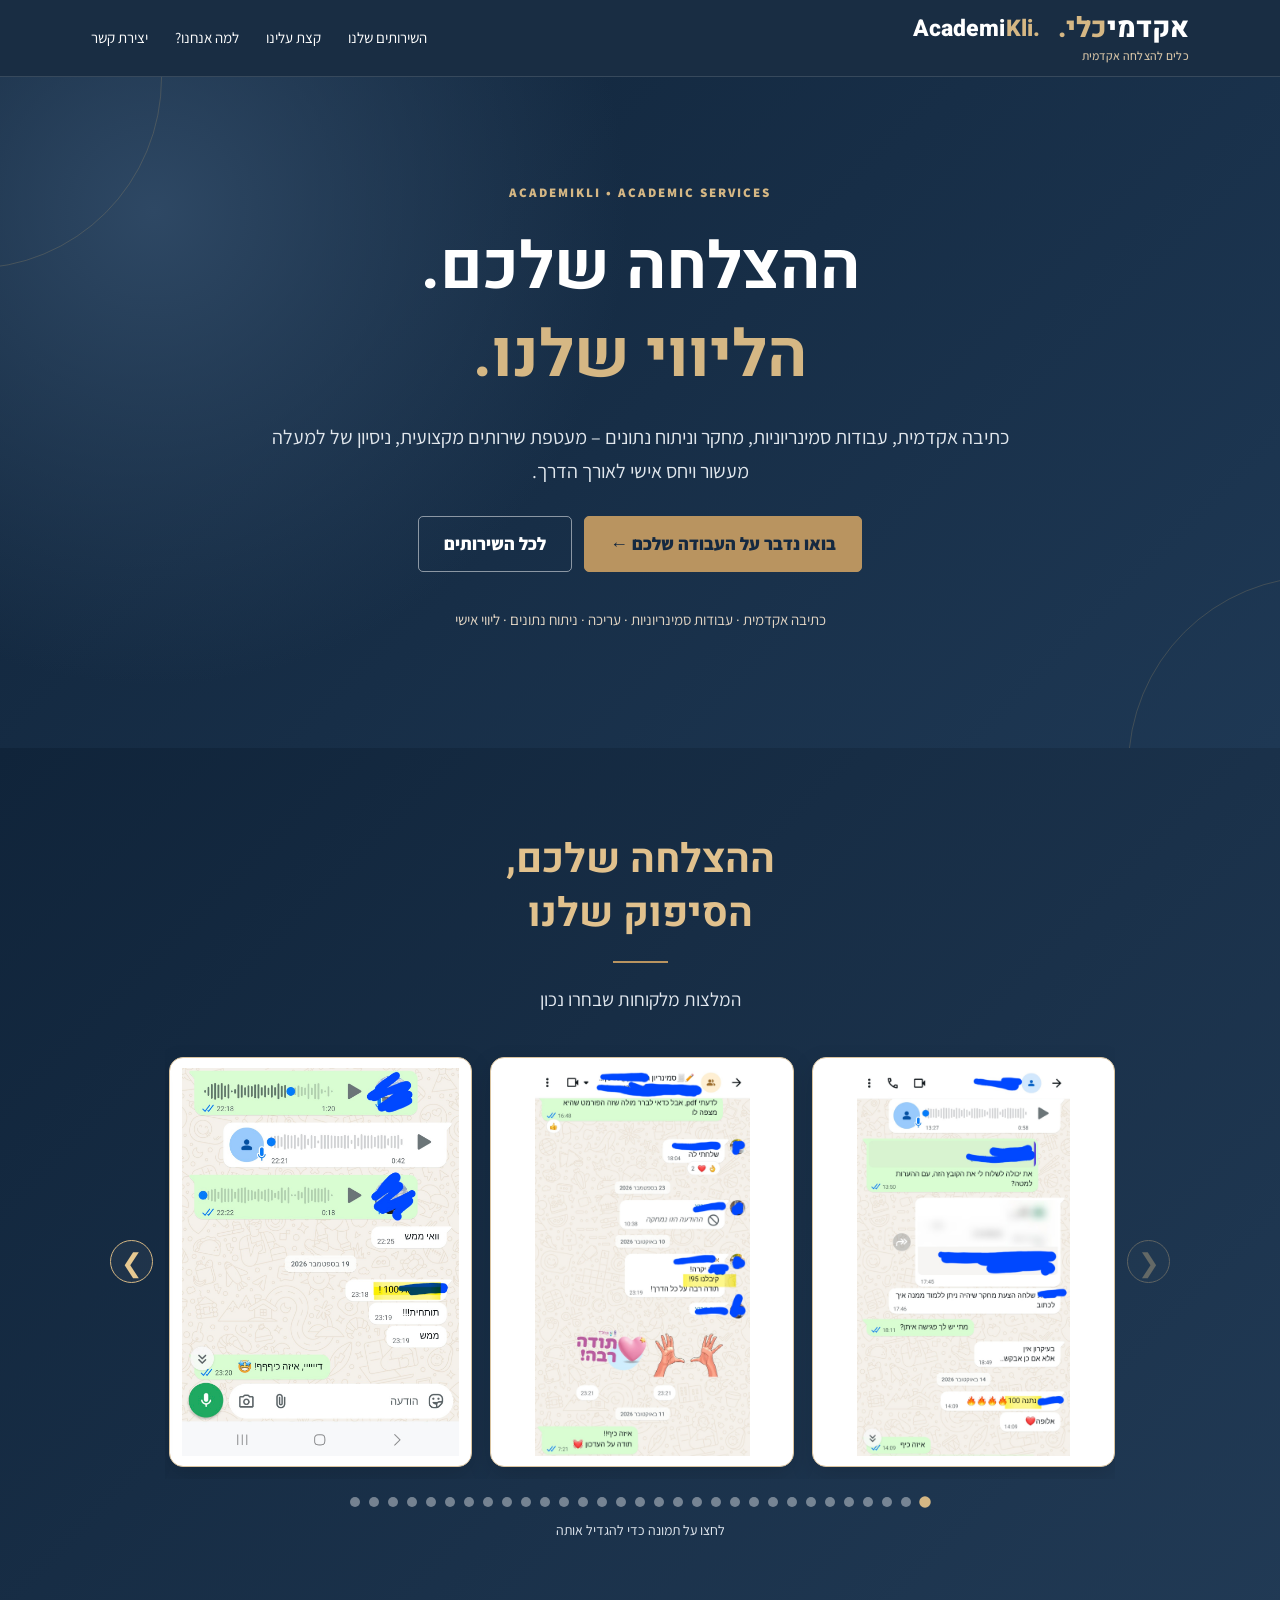
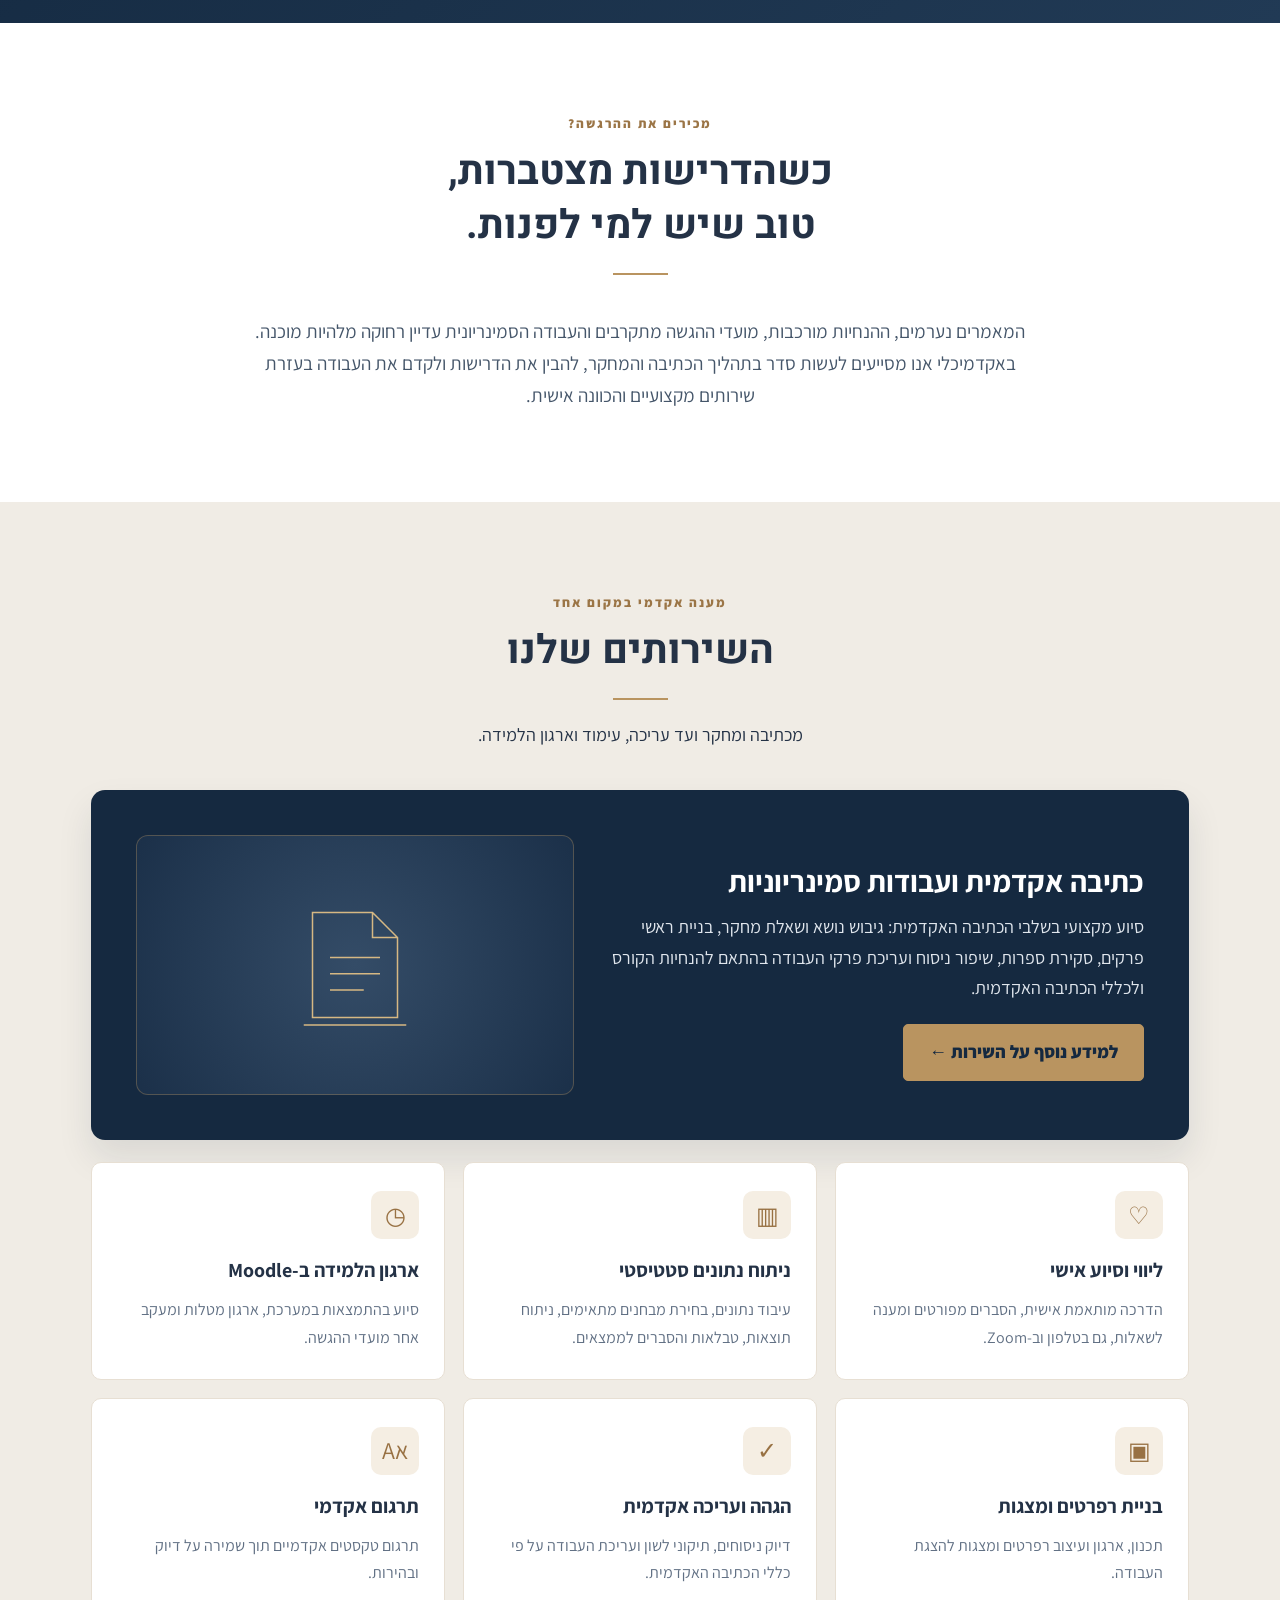
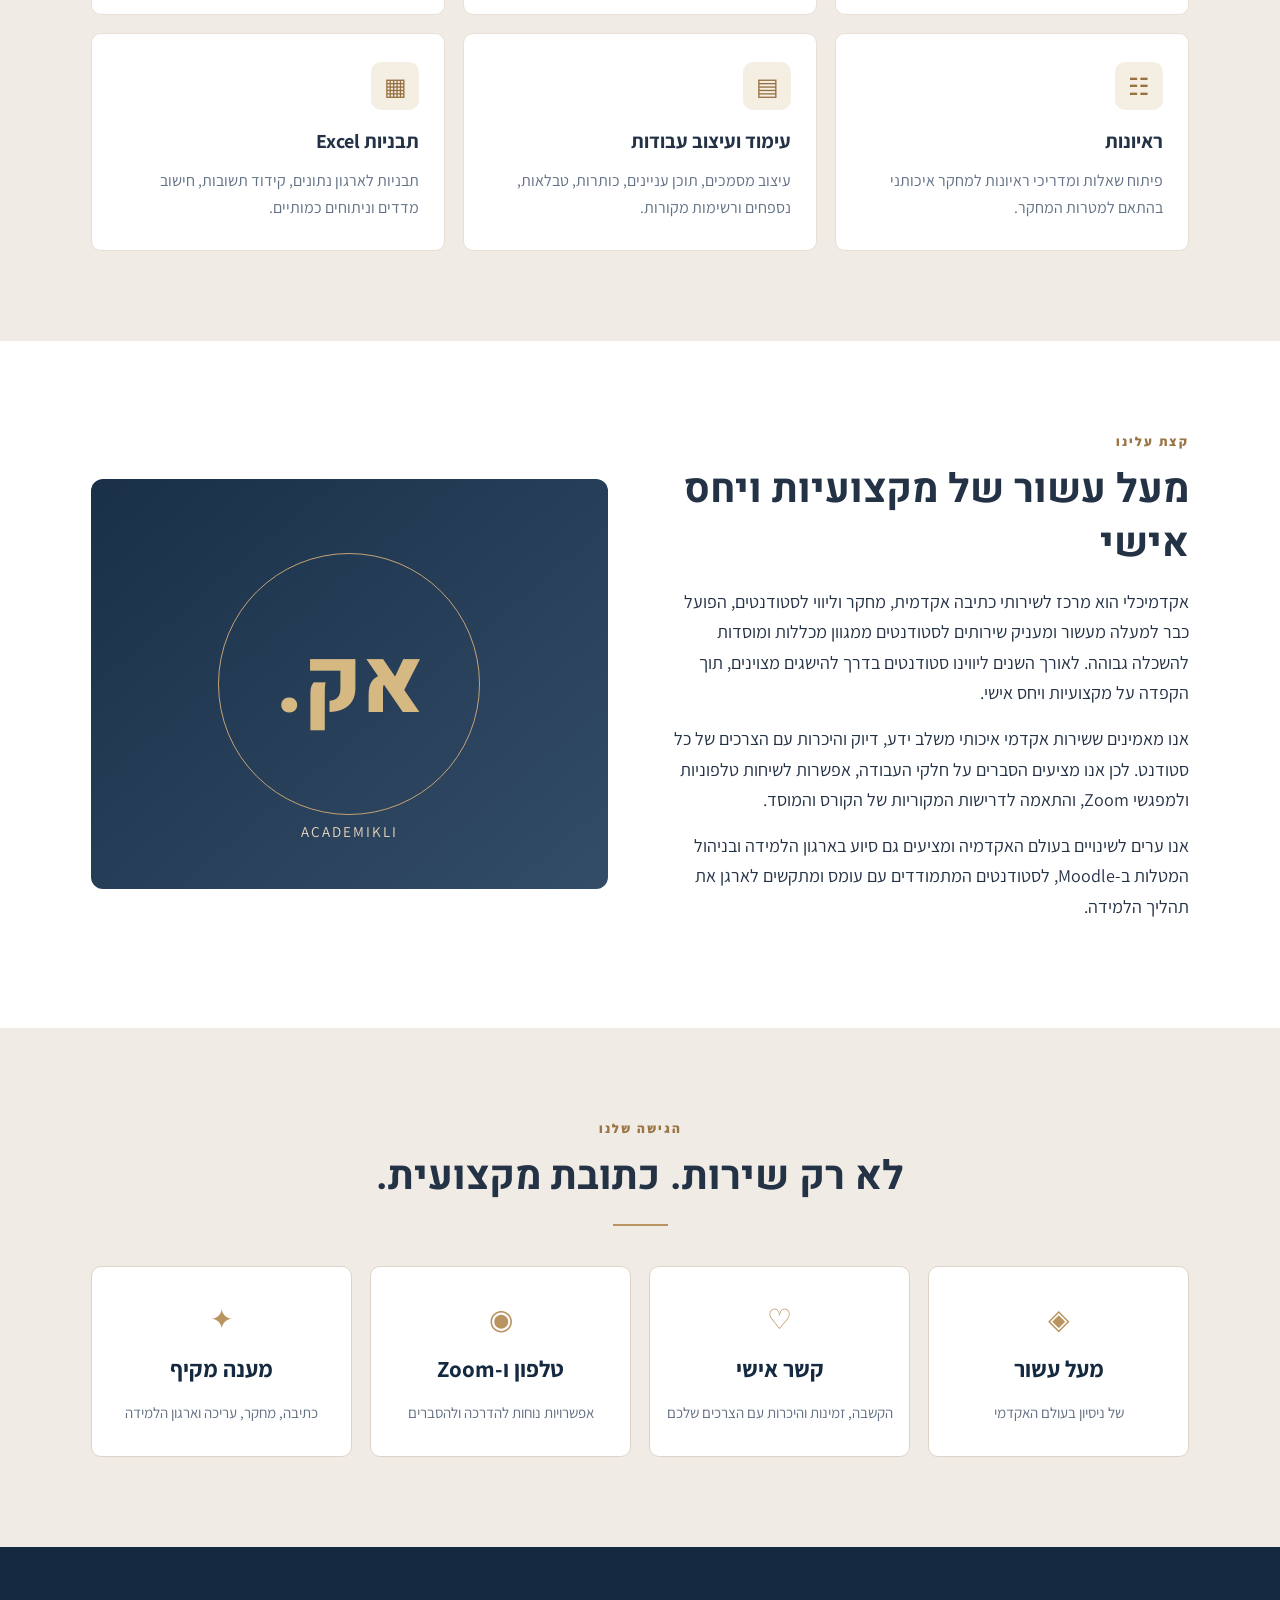
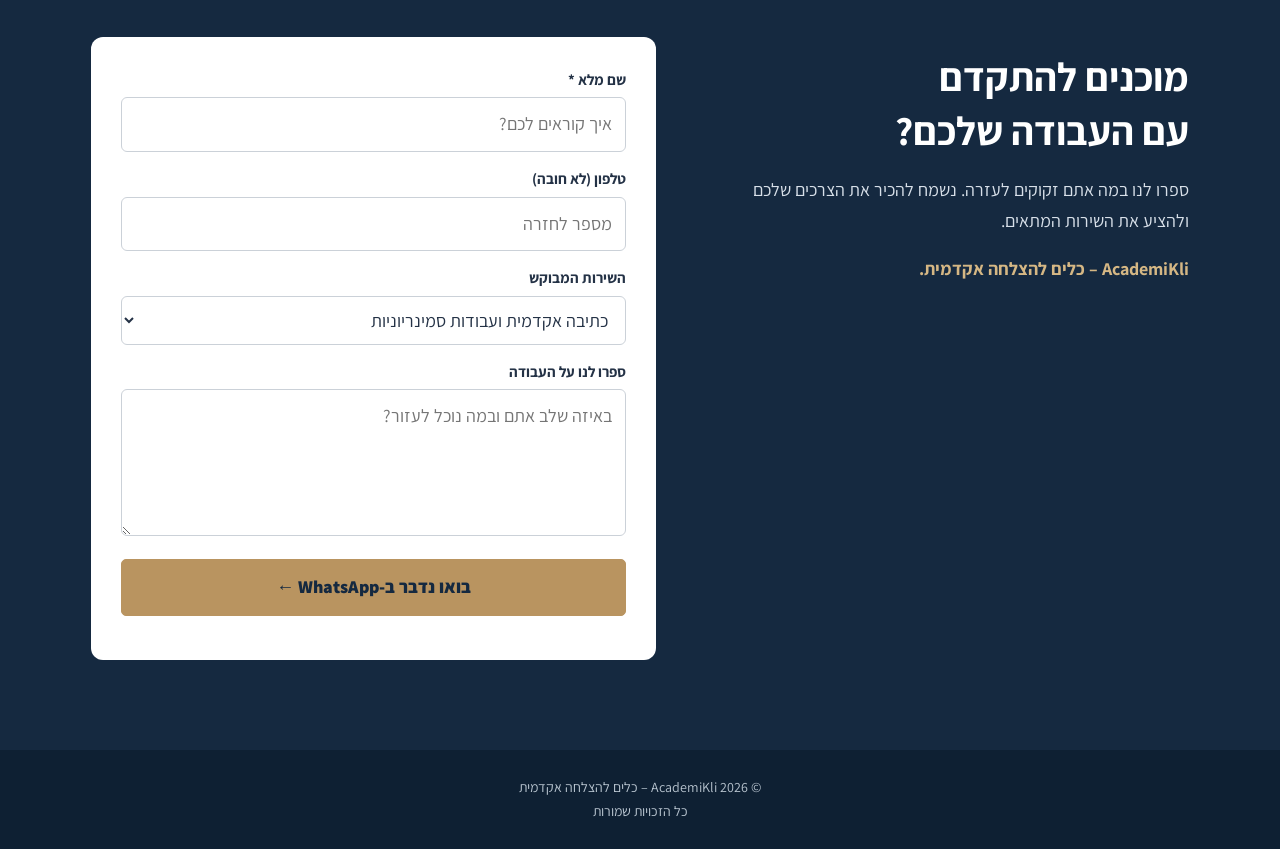
==== commit 94e4dd7b: "Add sitemap for Google indexing" ====
--- a/index.html
+++ b/index.html
@@ -46,18 +46,22 @@
 @media(max-width:850px){.review-slide{flex-basis:calc((100% - 18px)/2)}}
 @media(max-width:600px){.testimonials{padding:55px 0}.review-shell{gap:6px}.review-slide{flex-basis:100%;height:435px}.review-arrow{width:32px;height:32px;flex-basis:32px;font-size:21px}.review-track{gap:12px}.review-subtitle{font-size:17px!important}}
 @media(prefers-reduced-motion:reduce){.review-track{scroll-behavior:auto}}
+.home-logos{display:flex;align-items:flex-start;gap:18px}
+.home-logos .brand-en{position:relative;top:3px;font-family:Heebo,sans-serif;font-size:23px;font-weight:800;line-height:1.1;letter-spacing:.1px;direction:ltr;color:white;white-space:nowrap}
+.home-logos .brand-en span{color:#d5b784}
+@media(max-width:520px){.home-logos{gap:10px}.home-logos .brand{font-size:20px}.home-logos .brand-en{font-size:18px}}
 
 </style>
 </head>
 <body>
-<header class="top"><div class="wrap nav"><a href="#top" class="brand" aria-label="אקדמיכלי, ראש הדף">אקדמי<span>כלי.</span><small>כלים להצלחה אקדמית</small></a><button class="mobile-menu" id="menuBtn" aria-label="פתיחת תפריט" aria-expanded="false">☰</button><nav class="links" id="navLinks" aria-label="ניווט ראשי"><a href="#services">השירותים שלנו</a><a href="#about">קצת עלינו</a><a href="#advantages">למה אנחנו?</a><a href="#contact">יצירת קשר</a></nav></div></header>
+<header class="top"><div class="wrap nav"><div class="home-logos"><a href="#top" class="brand" aria-label="אקדמיכלי, ראש הדף">אקדמי<span>כלי.</span><small>כלים להצלחה אקדמית</small></a><a href="#top" class="brand-en" lang="en" aria-label="AcademiKli, top of page">Academi<span>Kli.</span></a></div><button class="mobile-menu" id="menuBtn" aria-label="פתיחת תפריט" aria-expanded="false">☰</button><nav class="links" id="navLinks" aria-label="ניווט ראשי"><a href="#services">השירותים שלנו</a><a href="#about">קצת עלינו</a><a href="#advantages">למה אנחנו?</a><a href="#contact">יצירת קשר</a></nav></div></header>
 <main id="top"><section class="hero"><div class="wrap"><div class="eyebrow">ACADEMIKLI • ACADEMIC SERVICES</div><h1>ההצלחה שלכם.<br><em>הליווי שלנו.</em></h1><p>כתיבה אקדמית, עבודות סמינריוניות, מחקר וניתוח נתונים – מעטפת שירותים מקצועית, ניסיון של למעלה מעשור ויחס אישי לאורך הדרך.</p><div class="hero-actions"><a class="btn" href="#contact">בואו נדבר על העבודה שלכם ←</a><a class="btn btn-outline" href="#services">לכל השירותים</a></div><div class="hero-cats">כתיבה אקדמית · עבודות סמינריוניות · עריכה · ניתוח נתונים · ליווי אישי</div></div></section>
 
 <!-- המלצות לקוחות: התמונות נטענות מהתיקייה images/testimonials -->
 <section class="testimonials" id="testimonials" aria-labelledby="testimonials-title">
   <div class="wrap">
     <div class="section-head">
-      <h2 id="testimonials-title">ההצלחה שלכם, הסיפוק שלנו</h2>
+      <h2 id="testimonials-title">ההצלחה שלכם,<br>הסיפוק שלנו</h2>
       <div class="line"></div>
       <p class="review-subtitle">המלצות מלקוחות שבחרו נכון</p>
     </div>
@@ -158,12 +162,11 @@
 
 </div></div></section>
 
-<section class="section light" id="about"><div class="wrap split"><div><div class="eyebrow" style="color:#9b7546">קצת עלינו</div><h2>מעל עשור של מקצועיות.<br>יחס אישי בכל שלב.</h2><p>אקדמיכלי הוא מרכז לשירותי כתיבה אקדמית, מחקר וליווי לסטודנטים, הפועל כבר למעלה מעשור ומעניק שירותים לסטודנטים ממגוון מכללות ומוסדות להשכלה גבוהה. לאורך השנים ליווינו סטודנטים בדרך להישגים מצוינים, תוך הקפדה על מקצועיות ויחס אישי.</p><p>אנו מאמינים ששירות אקדמי איכותי משלב ידע, דיוק והיכרות עם הצרכים של כל סטודנט. לכן אנו מציעים הסברים על חלקי העבודה, אפשרות לשיחות טלפוניות ולמפגשי Zoom, והתאמה לדרישות המקוריות של הקורס והמוסד.</p><p>אנו ערים לשינויים בעולם האקדמיה ומציעים גם סיוע בארגון הלמידה ובניהול המטלות ב-Moodle, לסטודנטים המתמודדים עם עומס ומתקשים לארגן את תהליך הלמידה.</p></div><div class="about-art" aria-label="אקדמיכלי – מרכז לשירותים אקדמיים"><div class="monogram">אק.</div><small>ACADEMIKLI</small></div></div></section>
+<section class="section light" id="about"><div class="wrap split"><div><div class="eyebrow" style="color:#9b7546">קצת עלינו</div><h2>מעל עשור של מקצועיות ויחס אישי</h2><p>אקדמיכלי הוא מרכז לשירותי כתיבה אקדמית, מחקר וליווי לסטודנטים, הפועל כבר למעלה מעשור ומעניק שירותים לסטודנטים ממגוון מכללות ומוסדות להשכלה גבוהה. לאורך השנים ליווינו סטודנטים בדרך להישגים מצוינים, תוך הקפדה על מקצועיות ויחס אישי.</p><p>אנו מאמינים ששירות אקדמי איכותי משלב ידע, דיוק והיכרות עם הצרכים של כל סטודנט. לכן אנו מציעים הסברים על חלקי העבודה, אפשרות לשיחות טלפוניות ולמפגשי Zoom, והתאמה לדרישות המקוריות של הקורס והמוסד.</p><p>אנו ערים לשינויים בעולם האקדמיה ומציעים גם סיוע בארגון הלמידה ובניהול המטלות ב-Moodle, לסטודנטים המתמודדים עם עומס ומתקשים לארגן את תהליך הלמידה.</p></div><div class="about-art" aria-label="אקדמיכלי – מרכז לשירותים אקדמיים"><div class="monogram">אק.</div><small>ACADEMIKLI</small></div></div></section>
 <section class="section soft" id="advantages"><div class="wrap"><div class="section-head"><div class="eyebrow" style="color:#9b7546">הגישה שלנו</div><h2>לא רק שירות. כתובת מקצועית.</h2><div class="line"></div></div><div class="points"><div class="point"><div class="symbol">◈</div><strong>מעל עשור</strong><span>של ניסיון בעולם האקדמי</span></div><div class="point"><div class="symbol">♡</div><strong>קשר אישי</strong><span>הקשבה, זמינות והיכרות עם הצרכים שלכם</span></div><div class="point"><div class="symbol">◉</div><strong>טלפון ו-Zoom</strong><span>אפשרויות נוחות להדרכה ולהסברים</span></div><div class="point"><div class="symbol">✦</div><strong>מענה מקיף</strong><span>כתיבה, מחקר, עריכה וארגון הלמידה</span></div></div></div></section>
 <section class="section contact" id="contact">
   <div class="wrap contact-layout">
     <div>
-      <div class="eyebrow">LET'S GET STARTED</div>
       <h2>מוכנים להתקדם<br>עם העבודה שלכם?</h2>
       <p>ספרו לנו במה אתם זקוקים לעזרה. נשמח להכיר את הצרכים שלכם ולהציע את השירות המתאים.</p>
       <p>
@@ -214,7 +217,7 @@
 </section>
 </main>
 <footer class="foot">
-  © <span id="year"></span> AcademiKli – כלים להצלחה אקדמית | כל הזכויות שמורות
+  © <span id="year"></span> AcademiKli – כלים להצלחה אקדמית<br>כל הזכויות שמורות
 </footer>
 <script>
 // הכניסו כאן את מספר ה-WhatsApp העסקי בפורמט בינלאומי, ללא + או רווחים. לדוגמה: 501234567
